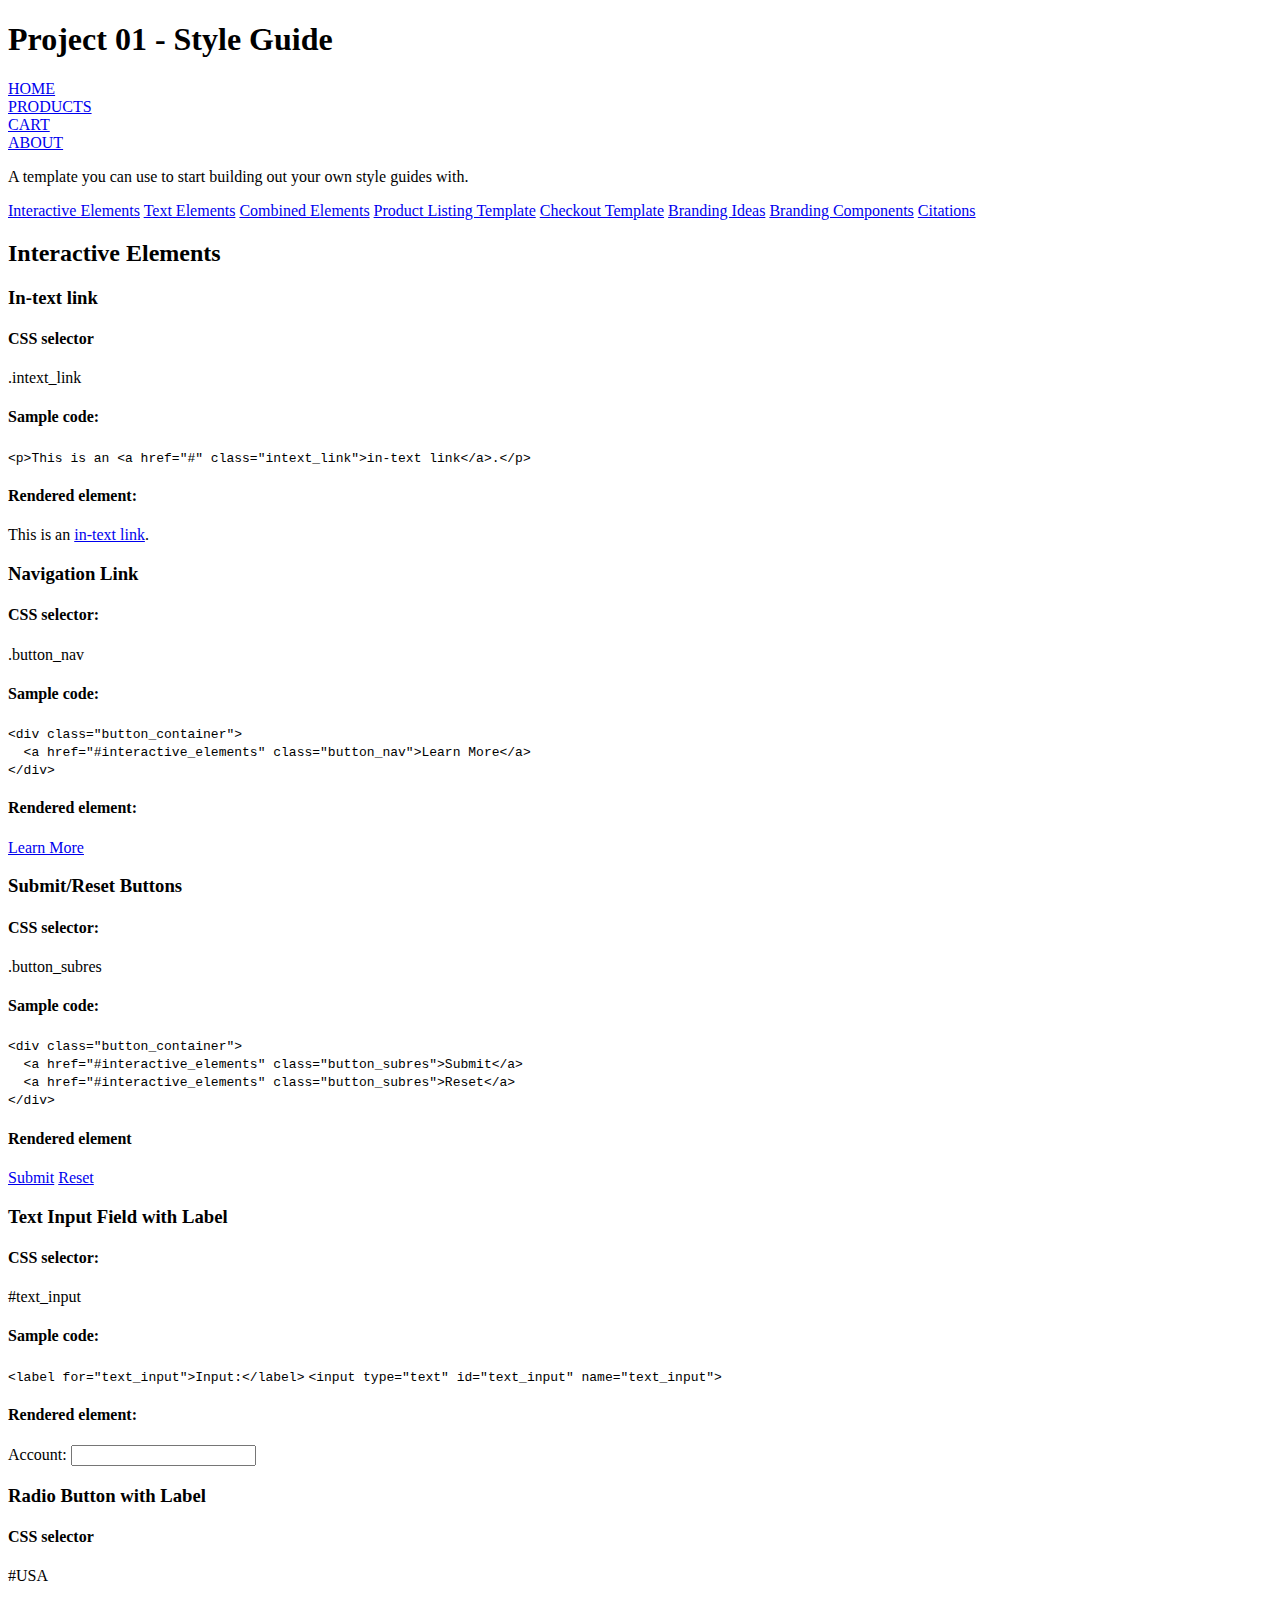
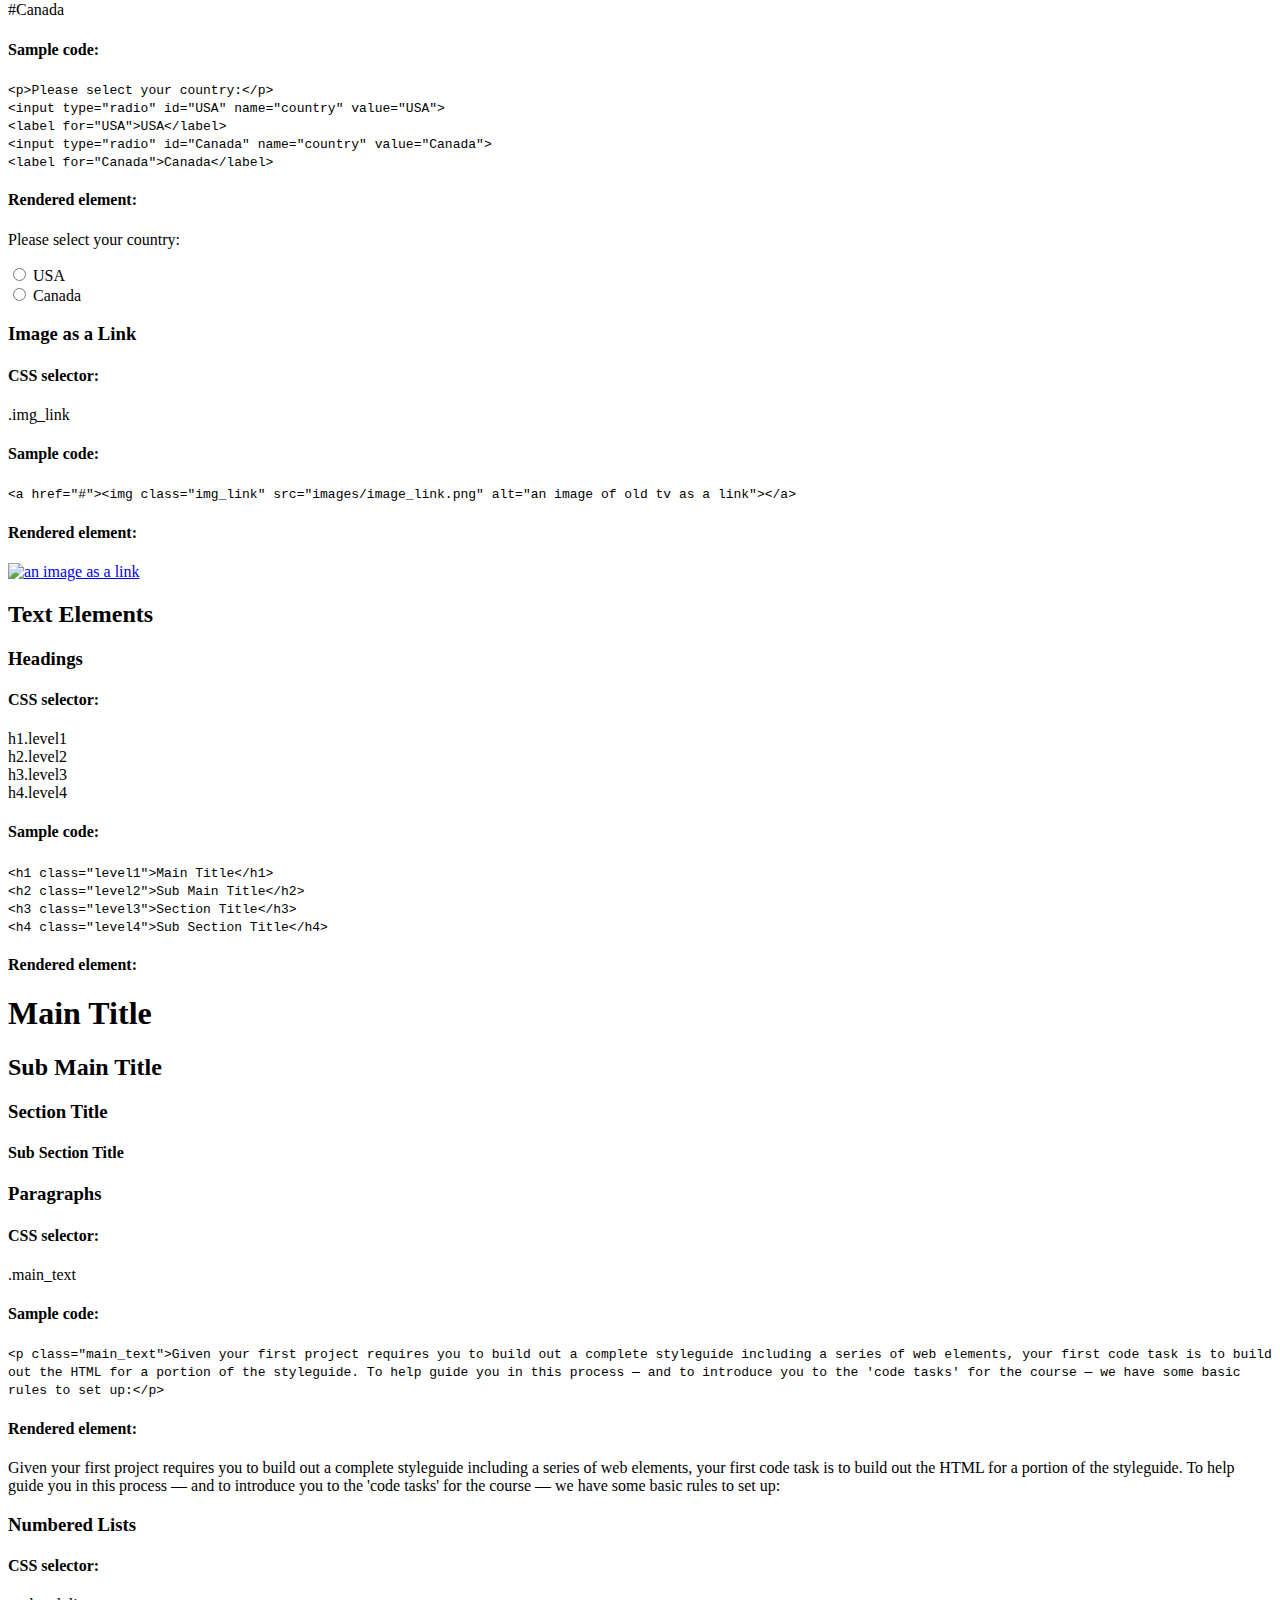
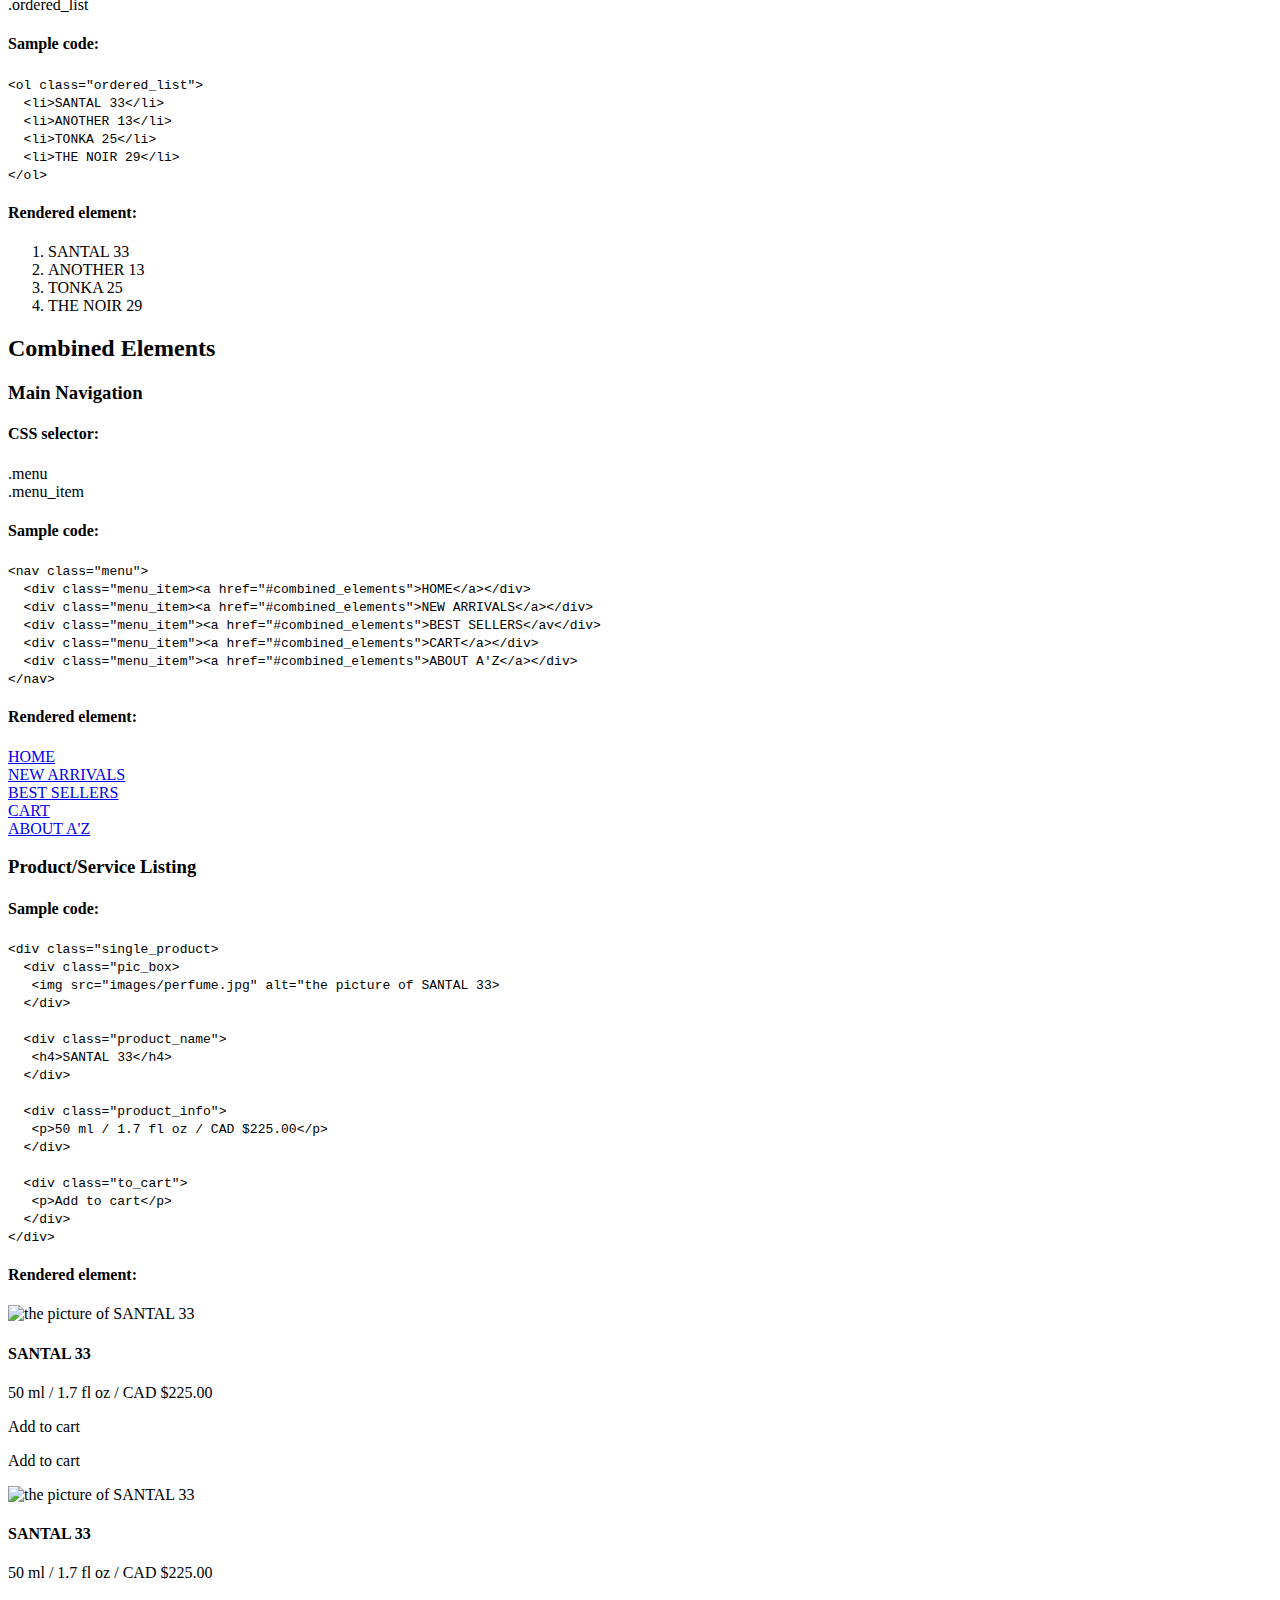
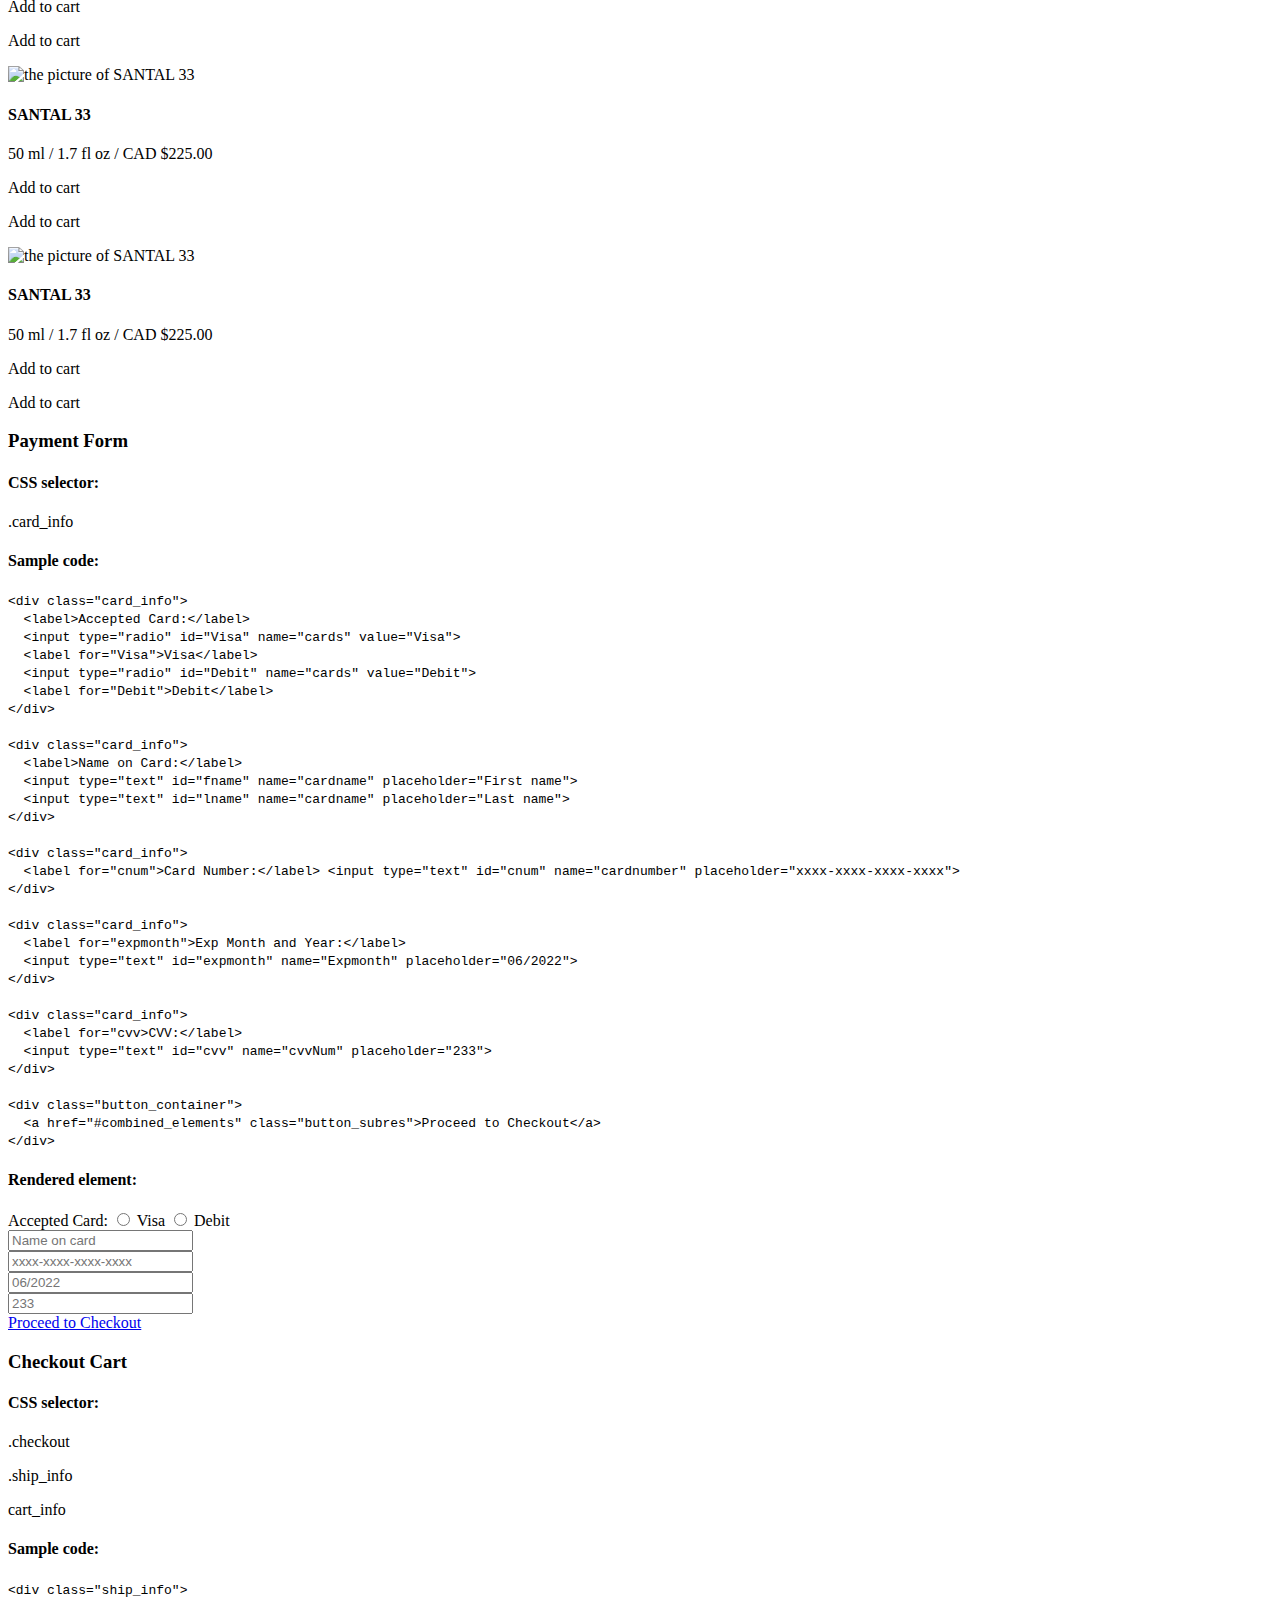
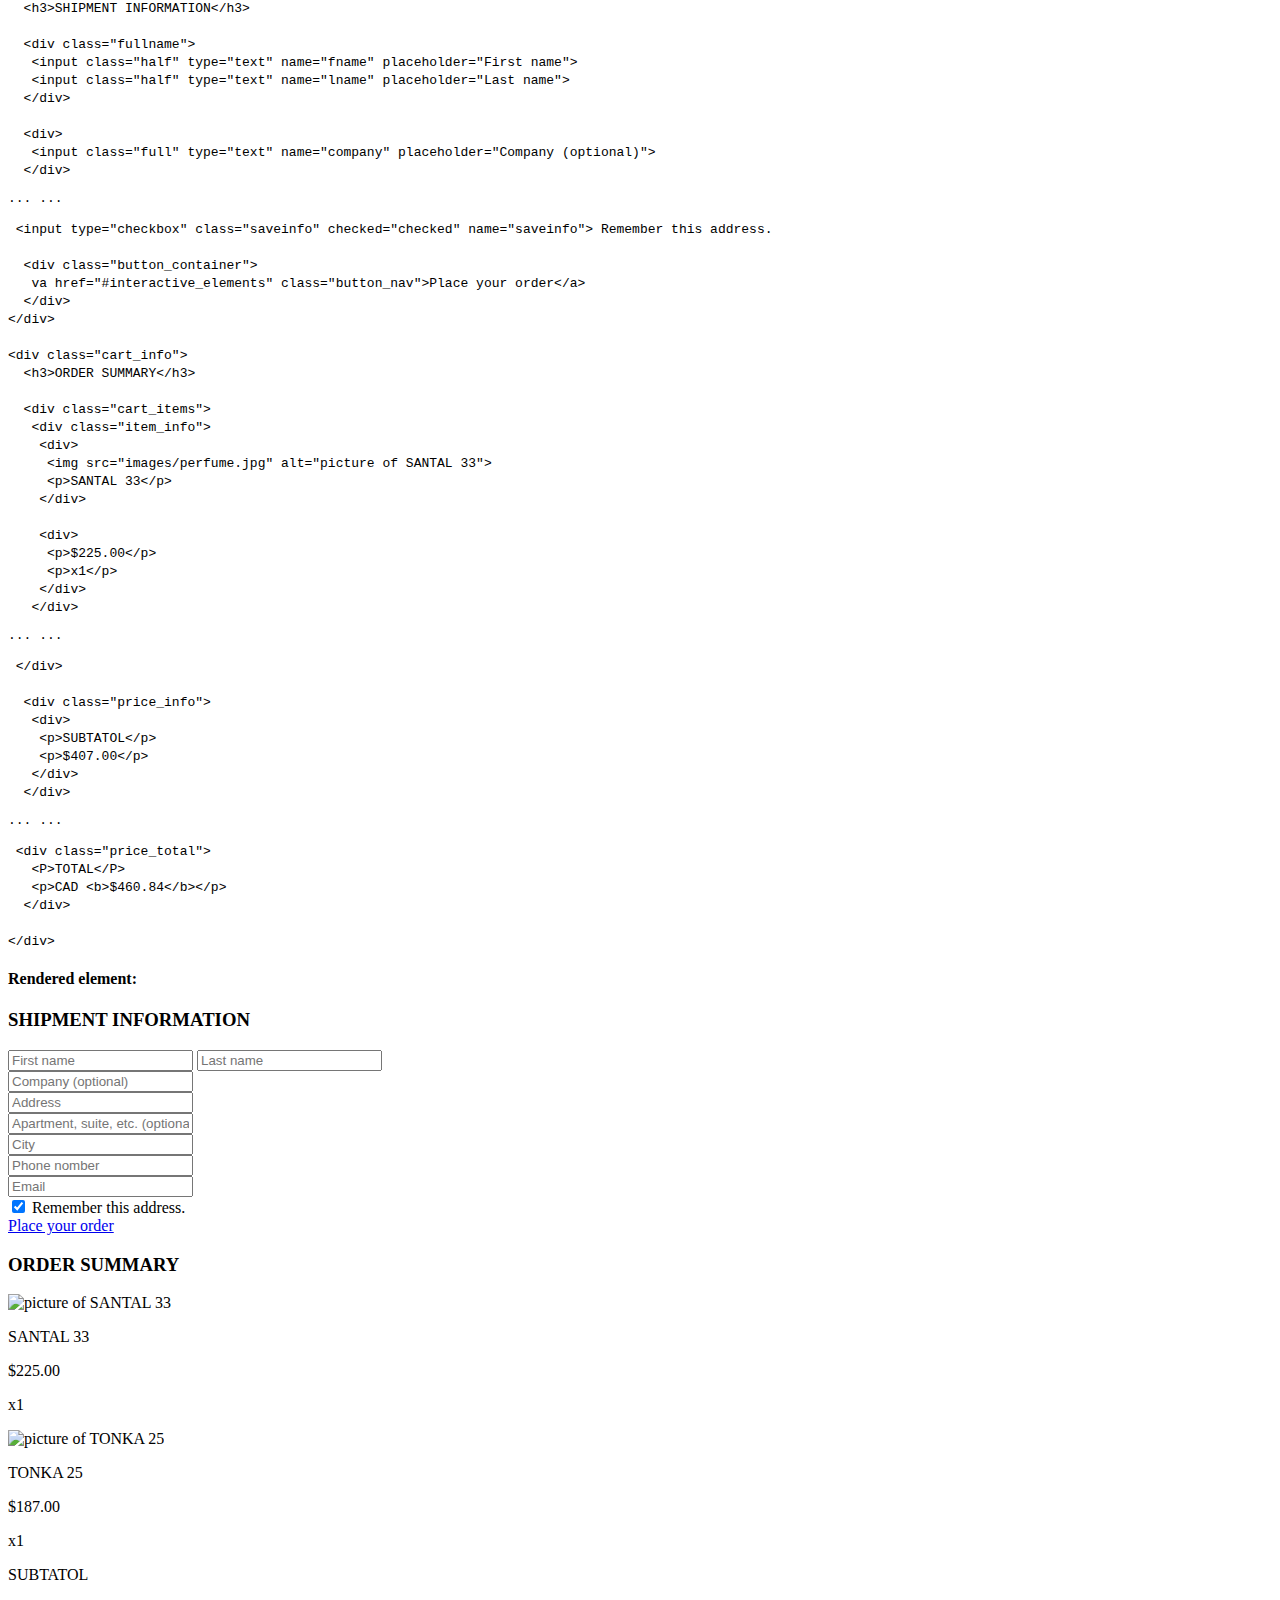
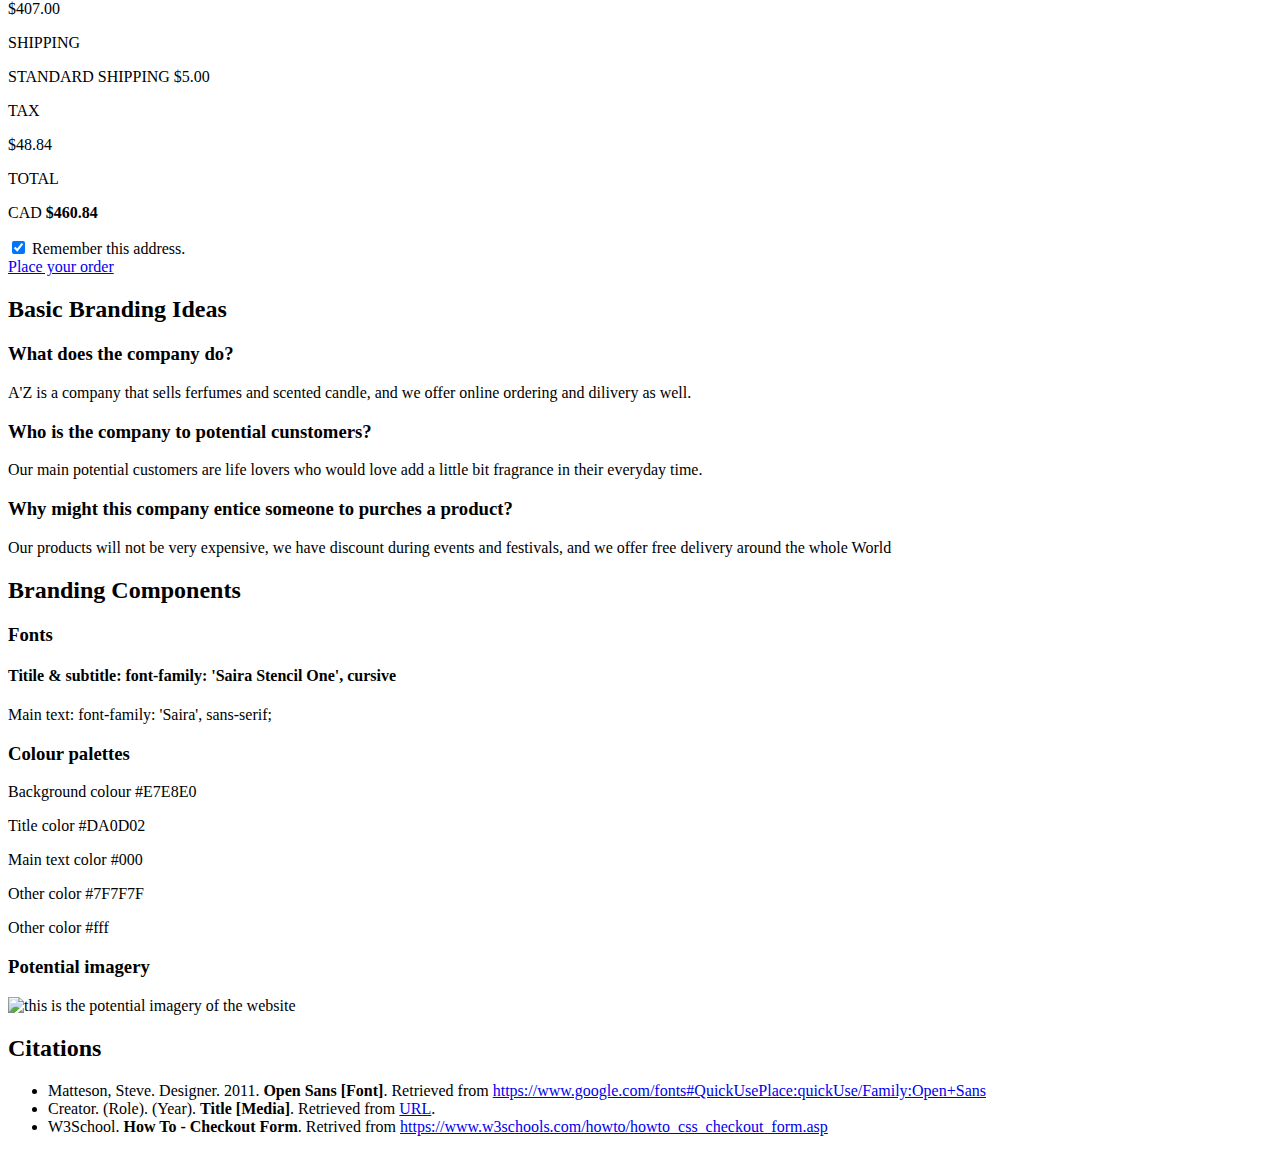
==== index.html @ 5529d608 "Create and modify index.html by Meng" ====
<!DOCTYPE html>
<html>

  <head>

    <meta charset="utf-8">
    <title>P01 - Style Guide</title>

    <link href="css/style.css" rel="stylesheet">

    <link rel="preconnect" href="https://fonts.gstatic.com">
    <link href="https://fonts.googleapis.com/css2?family=Saira+Stencil+One&display=swap" rel="stylesheet">
    <link rel="preconnect" href="https://fonts.gstatic.com">
    <link href="https://fonts.googleapis.com/css2?family=Saira&display=swap" rel="stylesheet">

  </head>
  <body>

  	<header>
  		<h1>Project 01 - Style Guide</h1>

  		<nav class="menu">
  			<div class="menu_item"><a href="index.html">HOME</a></div>
  			<div class="menu_item"><a href="products.html">PRODUCTS</a></div>
  			<div class="menu_item"><a href="checkout.html">CART</a></div>
  			<div class="menu_item"><a href="about.html">ABOUT</a></div>
  		</nav>

      <p>A template you can use to start building out your own style guides with.</p>

      <nav class="guide">        
        <a href="#interactive_elements">Interactive Elements</a>
        <a href="#text_elements">Text Elements</a>
        <a href="#combined_elements">Combined Elements</a>
        <a href="product_listing.html">Product Listing Template</a>
        <a href="checkout.html">Checkout Template</a>
        <a href="#branding_ideas">Branding Ideas</a>
        <a href="#branding_components">Branding Components</a>
        <a href="#citations">Citations</a>
      </nav>
  	</header>


    <!-- INTERACTIVE ELEMENTS SECTION // -->
    <section id="interactive_elements">
      <h2>Interactive Elements</h2>

      <!-- In-text link styling section -->
      <section class="element">
        <h3>In-text link</h3>

        <div class="element_content">
          <h4>CSS selector</h4>
          <p>.intext_link</p>

          <h4>Sample code:</h4>
          <code>&lt;p&gt;This is an &lt;a href="#" class="intext_link"&gt;in-text link&lt;/a&gt;.&lt;/p&gt;</code>

          <h4>Rendered element:</h4>
          <p>This is an <a href="#" class="intext_link">in-text link</a>.</p>
        </div>
        
      </section>

      <!-- Default Button styling section -->
      <section class="element">
        <h3>Navigation Link</h3>

        <div class="element_content">

          <h4>CSS selector:</h4>
          <p>.button_nav</p>

          <h4>Sample code:</h4>
          <code>
            &lt;div class="button_container"&gt; <br>&nbsp;
              &lt;a href="#interactive_elements" class="button_nav">Learn More&lt;/a&gt; <br>
            &lt;/div&gt;
          </code>

          <h4>Rendered element:</h4>
          <div class="button_container">
            <a href="#interactive_elements" class="button_nav">Learn More</a>
          </div>
        </div>

      </section>

      <!-- Submit/Reset Button section -->
      <section class="element">
        <h3>Submit/Reset Buttons</h3>

        <div class="element_content">
          <h4>CSS selector:</h4>
          <p>.button_subres</p>

          <h4>Sample code:</h4>
          <code>
            &lt;div class="button_container"&gt; <br>&nbsp;
              &lt;a href="#interactive_elements" class="button_subres">Submit&lt;/a&gt; <br>&nbsp;
              &lt;a href="#interactive_elements" class="button_subres">Reset&lt;/a&gt;<br>
            &lt;/div&gt;
          </code>

          <h4>Rendered element</h4>
          <div class="button_container">
            <a href="#interactive_elements" class="button_subres">Submit</a>
            <a href="#interactive_elements" class="button_subres">Reset</a>
          </div>
        </div>
        
      </section>

      <!-- Text input and label section -->
      <section class="element">
        <h3>Text Input Field with Label</h3>

        <div class="element_content">
          <h4>CSS selector:</h4>
          <p>#text_input</p>

          <h4>Sample code:</h4>
          <code>&lt;label for="text_input"&gt;Input:&lt;/label&gt;</code>
          <code>&lt;input type="text" id="text_input" name="text_input"&gt;</code>

          <h4>Rendered element:</h4>
          <label for="text_input">Account:</label>
          <input type="text" id="text_input" name="text_input">
        </div>
        
      </section>

      <!-- Radio button section -->
      <section class="element">
        <h3>Radio Button with Label</h3>

        <div class="element_content">
          <h4>CSS selector</h4>
          <p>#USA</p>
          <p>#Canada</p>

          <h4>Sample code:</h4>
          <code>
            &lt;p&gt;Please select your country:&lt;/p&gt; <br>
            &lt;input type="radio" id="USA" name="country" value="USA"&gt; <br>
            &lt;label for="USA"&gt;USA&lt;/label&gt; <br>
            &lt;input type="radio" id="Canada" name="country" value="Canada"&gt; <br>
            &lt;label for="Canada"&gt;Canada&lt;/label&gt;
          </code>

          <h4>Rendered element:</h4>
          <p>Please select your country:</p>
          <input type="radio" id="USA" name="country" value="USA">
          <label for="USA">USA</label> <br>
          <input type="radio" id="Canada" name="country" value="Canada">
          <label for="Canada">Canada</label>
        </div>

      </section>

      <!-- Image link section -->
      <section class="element">
        <h3>Image as a Link</h3>

        <div class="element_content">
          <h4>CSS selector:</h4>
          <p>.img_link</p>

          <h4>Sample code:</h4>
          <code>&lt;a href="#"&gt;&lt;img class="img_link" src="images/image_link.png" alt="an image of old tv as a link"&gt;&lt;/a&gt;</code>

          <h4>Rendered element:</h4>
          <a href="#"><img class="img_link" src="images/image_link.png" alt="an image as a link"></a>
        </div>

      </section>

    </section>
    <!-- // INTERACTIVE ELEMENTS SECTION -->


    <!-- TEXT ELEMENTS SECTION // -->
    <section id="text_elements">
      <h2>Text Elements</h2>

      <!-- 4 levels of heading section -->
      <section class="element">
        <h3>Headings</h3>

        <div class="element_content">
          <h4>CSS selector:</h4>
          <p>h1.level1<br>h2.level2<br>h3.level3<br>h4.level4</p>

          <h4>Sample code:</h4>
          <code>
            &lt;h1 class="level1"&gt;Main Title&lt;/h1&gt; <br>
            &lt;h2 class="level2"&gt;Sub Main Title&lt;/h2&gt; <br>
            &lt;h3 class="level3"&gt;Section Title&lt;/h3&gt; <br>
            &lt;h4 class="level4"&gt;Sub Section Title&lt;/h4&gt;
          </code>

          <h4>Rendered element:</h4>
          <h1 class="level1">Main Title</h1>
          <h2 class="level2">Sub Main Title</h2>
          <h3 class="level3">Section Title</h3>
          <h4 class="level4">Sub Section Title</h4>
        </div>
        
      </section>

      <!-- Paragraphs section -->
      <section class="element">
        <h3>Paragraphs</h3>

        <div class="element_content">
          <h4>CSS selector:</h4>
          <p>.main_text</p>

          <h4>Sample code:</h4>
          <code>&lt;p class="main_text"&gt;Given your first project requires you to build out a complete styleguide including a series of web elements, your first code task is to build out the HTML for a portion of the styleguide. To help guide you in this process — and to introduce you to the 'code tasks' for the course — we have some basic rules to set up:&lt;/p&gt;</code>

          <h4>Rendered element:</h4>
          <p class="main_text">Given your first project requires you to build out a complete styleguide including a series of web elements, your first code task is to build out the HTML for a portion of the styleguide. To help guide you in this process — and to introduce you to the 'code tasks' for the course — we have some basic rules to set up:</p>
        </div>
        
      </section>

      <!-- Numbered list section -->
      <section class="element">
        <h3>Numbered Lists</h3>

        <div class="element_content">
          <h4>CSS selector:</h4>
          <p>.ordered_list</p>

          <h4>Sample code:</h4>
          <code>
            &lt;ol class="ordered_list"&gt; <br>&nbsp;
              &lt;li&gt;SANTAL 33&lt;/li&gt; <br>&nbsp;
              &lt;li&gt;ANOTHER 13&lt;/li&gt; <br>&nbsp;
              &lt;li&gt;TONKA 25&lt;/li&gt; <br>&nbsp;
              &lt;li&gt;THE NOIR 29&lt;/li&gt; <br>
            &lt;/ol&gt;
          </code>

          <h4>Rendered element:</h4>
          <ol class="ordered_list">
            <li>SANTAL 33</li>
            <li>ANOTHER 13</li>
            <li>TONKA 25</li>
            <li>THE NOIR 29</li>
          </ol>
        </div>
        
      </section>

    </section>
    <!-- // TEXT ELEMENTS SECTION -->


    <!-- COMBINED ELEMENTS SECTION // -->
    <section id="combined_elements">
      <h2>Combined Elements</h2>

      <!-- Navigation menu section -->
      <section class="element">
        <h3>Main Navigation</h3>

        <div class="element_content">
          <h4>CSS selector:</h4>
          <p>.menu<br>.menu_item</p>

          <h4>Sample code:</h4>
          <code>
            &lt;nav class="menu"> <br>&nbsp;
              &lt;div class="menu_item&gt;&lt;a href="#combined_elements">HOME&lt;/a&gt;&lt;/div&gt; <br>&nbsp;
              &lt;div class="menu_item&gt;&lt;a href="#combined_elements"&gt;NEW ARRIVALS&lt;/a&gt;&lt;/div&gt; <br>&nbsp;
              &lt;div class="menu_item"&gt;&lt;a href="#combined_elements"&gt;BEST SELLERS&lt;/av&lt;/div&gt; <br>&nbsp;
              &lt;div class="menu_item"&gt;&lt;a href="#combined_elements"&gt;CART&lt;/a&gt;&lt;/div&gt; <br>&nbsp;
              &lt;div class="menu_item"&gt;&lt;a href="#combined_elements"&gt;ABOUT A'Z&lt;/a&gt;&lt;/div&gt; <br>
            &lt;/nav&gt;
          </code>

          <h4>Rendered element:</h4>
          <nav class="menu">
            <div class="menu_item"><a href="#combined_elements">HOME</a></div>
            <div class="menu_item"><a href="#combined_elements">NEW ARRIVALS</a></div>
            <div class="menu_item"><a href="#combined_elements">BEST SELLERS</a></div>
            <div class="menu_item"><a href="#combined_elements">CART</a></div>
            <div class="menu_item"><a href="#combined_elements">ABOUT A'Z</a></div>
          </nav>
        </div>
        
      </section>

      <!-- Product list section -->
      <section class="element">
        <h3>Product/Service Listing</h3>

        <div class="element_content">

          <h4>Sample code:</h4>
          <code>
            &lt;div class="single_product&gt;<br>&nbsp;
              &lt;div class="pic_box&gt; <br>&nbsp;&nbsp;
                &lt;img src="images/perfume.jpg" alt="the picture of SANTAL 33&gt; <br>&nbsp;
              &lt;/div&gt; <br><br>&nbsp;

              &lt;div class="product_name"&gt; <br>&nbsp;&nbsp;
                &lt;h4&gt;SANTAL 33&lt;/h4&gt; <br>&nbsp;
              &lt;/div&gt; <br><br>&nbsp;

              &lt;div class="product_info"&gt; <br>&nbsp;&nbsp;
                &lt;p&gt;50 ml / 1.7 fl oz / CAD $225.00&lt;/p&gt; <br>&nbsp;
              &lt;/div> <br><br>&nbsp;

              &lt;div class="to_cart"&gt; <br>&nbsp;&nbsp;
                &lt;p&gt;Add to cart&lt;/p&gt; <br>&nbsp;
              &lt;/div&gt; <br>
            &lt;/div&gt;
          </code>

          <h4>Rendered element:</h4>

          <div class="products_list">
          	<div class="single_product">
	            <div class="pic_box">
	              <img src="images/perfume.jpg" alt="the picture of SANTAL 33">
	            </div>

	            <div class="product_name">
	              <h4>SANTAL 33</h4>
	            </div>

	            <div class="product_info">
	              <p>50 ml / 1.7 fl oz / CAD $225.00</p>
	            </div>

	            <div class="to_cart">
	              <p>Add to cart</p>
	            </div>

	            <div class="mobile_cart">
	            	<p>Add to cart</p>
	            </div>
	        </div>

          	<div class="single_product">
	            <div class="pic_box">
	              <img src="images/perfume.jpg" alt="the picture of SANTAL 33">
	            </div>

	            <div class="product_name">
	              <h4>SANTAL 33</h4>
	            </div>

	            <div class="product_info">
	              <p>50 ml / 1.7 fl oz / CAD $225.00</p>
	            </div>

	            <div class="to_cart">
	              <p>Add to cart</p>
	            </div>

	            <div class="mobile_cart">
	            	<p>Add to cart</p>
	            </div>
	        </div>

          	<div class="single_product">
	            <div class="pic_box">
	              <img src="images/perfume.jpg" alt="the picture of SANTAL 33">
	            </div>

	            <div class="product_name">
	              <h4>SANTAL 33</h4>
	            </div>

	            <div class="product_info">
	              <p>50 ml / 1.7 fl oz / CAD $225.00</p>
	            </div>

	            <div class="to_cart">
	              <p>Add to cart</p>
	            </div>

	            <div class="mobile_cart">
	            	<p>Add to cart</p>
	            </div>
	        </div>

          	<div class="single_product">
	            <div class="pic_box">
	              <img src="images/perfume.jpg" alt="the picture of SANTAL 33">
	            </div>

	            <div class="product_name">
	              <h4>SANTAL 33</h4>
	            </div>

	            <div class="product_info">
	              <p>50 ml / 1.7 fl oz / CAD $225.00</p>
	            </div>

	            <div class="to_cart">
	              <p>Add to cart</p>
	            </div>

	            <div class="mobile_cart">
	            	<p>Add to cart</p>
	            </div>
	        </div>
          </div>
          
        </div>

      </section>

      <!-- Payment form section -->
      <section class="element">
        <h3>Payment Form</h3>

        <div class="element_content">
          <h4>CSS selector:</h4>
          <p>.card_info</p>

          <h4>Sample code:</h4>
          <code>
            &lt;div class="card_info"&gt; <br>&nbsp;
              &lt;label&gt;Accepted Card:&lt;/label&gt; <br>&nbsp;
              &lt;input type="radio" id="Visa" name="cards" value="Visa"&gt; <br>&nbsp;
              &lt;label for="Visa"&gt;Visa&lt;/label&gt; <br>&nbsp;
              &lt;input type="radio" id="Debit" name="cards" value="Debit"&gt; <br>&nbsp;
              &lt;label for="Debit"&gt;Debit&lt;/label&gt; <br>
            &lt;/div&gt; <br><br>

            &lt;div class="card_info"&gt; <br>&nbsp;
              &lt;label>Name on Card:&lt;/label&gt; <br>&nbsp;
              &lt;input type="text" id="fname" name="cardname" placeholder="First name"&gt; <br>&nbsp;
              &lt;input type="text" id="lname" name="cardname" placeholder="Last name"&gt; <br>
            &lt;/div&gt; <br><br>

            &lt;div class="card_info"&gt; <br>&nbsp;
              &lt;label for="cnum"&gt;Card Number:&lt;/label&gt;
              &lt;input type="text" id="cnum" name="cardnumber" placeholder="xxxx-xxxx-xxxx-xxxx"&gt; <br>
            &lt;/div&gt; <br><br>

            &lt;div class="card_info"&gt; <br>&nbsp;
              &lt;label for="expmonth"&gt;Exp Month and Year:&lt;/label&gt; <br>&nbsp;
              &lt;input type="text" id="expmonth" name="Expmonth" placeholder="06/2022"&gt; <br>
            &lt;/div&gt; <br><br>

            &lt;div class="card_info"&gt; <br>&nbsp;
              &lt;label for="cvv&gt;CVV:&lt;/label&gt; <br>&nbsp;
              &lt;input type="text" id="cvv" name="cvvNum" placeholder="233"&gt; <br>
            &lt;/div&gt; <br><br>

            &lt;div class="button_container"&gt; <br>&nbsp;
              &lt;a href="#combined_elements" class="button_subres"&gt;Proceed to Checkout&lt;/a&gt; <br>
            &lt;/div>
          </code> 

          <h4>Rendered element:</h4>
          <div class="card_info">
            <label>Accepted Card:</label>
            <input type="radio" id="Visa" name="cards" value="Visa">
            <label for="Visa">Visa</label>
            <input type="radio" id="Debit" name="cards" value="Debit">
            <label for="Debit">Debit</label>
          </div>

          <div class="card_info">
            <input class="block" type="text" name="cardname" placeholder="Name on card">
          </div>

          <div class="card_info">
            <input class="block" type="text" id="cnum" name="cardnumber" placeholder="xxxx-xxxx-xxxx-xxxx">
          </div>

          <div class="card_info">
            <input class="block" type="text" id="expmonth" name="Expmonth" placeholder="06/2022">
          </div>

          <div class="card_info">
            <input class="block" type="text" id="cvv" name="cvvNum" placeholder="233">
          </div>

          <div class="button_container">
            <a href="#combined_elements" class="button_subres">Proceed to Checkout</a>
          </div>

        </div>
       
      </section>


      <!-- Checkout cart section -->
      <section class="element">
        <h3>Checkout Cart</h3>

        <div class="element_content">
          <h4>CSS selector:</h4>
          <p>.checkout</p>
          <p>.ship_info</p>
          <p>cart_info</p>

          <h4>Sample code:</h4>
          <code>
            &lt;div class="ship_info"&gt; <br>&nbsp;
              &lt;h3&gt;SHIPMENT INFORMATION&lt;/h3&gt; <br><br>&nbsp;

              &lt;div class="fullname"&gt; <br>&nbsp;&nbsp;
                &lt;input class="half" type="text" name="fname" placeholder="First name"&gt; <br>&nbsp;&nbsp;
                &lt;input class="half" type="text" name="lname" placeholder="Last name"&gt; <br>&nbsp;
              &lt;/div&gt; <br><br>&nbsp;

              &lt;div&gt; <br>&nbsp;&nbsp;
                &lt;input class="full" type="text" name="company" placeholder="Company (optional)"&gt; <br>&nbsp;
              &lt;/div&gt; &nbsp;

              <p>... ...</p>

              &nbsp;&lt;input type="checkbox" class="saveinfo" checked="checked" name="saveinfo"&gt; Remember this address. <br><br>&nbsp;

              &lt;div class="button_container"&gt; <br>&nbsp;&nbsp;
                va href="#interactive_elements" class="button_nav">Place your order&lt;/a&gt; <br>&nbsp;
              &lt;/div&gt; <br>
            &lt;/div&gt; <br><br>

            &lt;div class="cart_info"&gt; <br>&nbsp;
              &lt;h3&gt;ORDER SUMMARY&lt;/h3&gt; <br><br>&nbsp;

              &lt;div class="cart_items"&gt; <br>&nbsp;&nbsp;
                &lt;div class="item_info"&gt; <br>&nbsp;&nbsp;&nbsp;
                  &lt;div&gt; <br>&nbsp;&nbsp;&nbsp;&nbsp;
                    &lt;img src="images/perfume.jpg" alt="picture of SANTAL 33"&gt; <br>&nbsp;&nbsp;&nbsp;&nbsp;
                    &lt;p&gt;SANTAL 33&lt;/p&gt; <br>&nbsp;&nbsp;&nbsp;
                  &lt;/div&gt; <br><br>&nbsp;&nbsp;&nbsp;

                  &lt;div&gt; <br>&nbsp;&nbsp;&nbsp;&nbsp;
                    &lt;p&gt;$225.00&lt;/p&gt; <br>&nbsp;&nbsp;&nbsp;&nbsp;
                    &lt;p&gt;x1&lt;/p&gt; <br>&nbsp;&nbsp;&nbsp;
                  &lt;/div&gt; <br>&nbsp;&nbsp;
                &lt;/div&gt; &nbsp;&nbsp;

                <p>... ...</p> 

              &nbsp;&lt;/div&gt; <br><br>&nbsp;

              &lt;div class="price_info"&gt; <br>&nbsp;&nbsp;
                &lt;div&gt; <br>&nbsp;&nbsp;&nbsp;
                  &lt;p&gt;SUBTATOL&lt;/p&gt; <br>&nbsp;&nbsp;&nbsp;
                  &lt;p&gt;$407.00&lt;/p&gt; <br>&nbsp;&nbsp;
                &lt;/div&gt; <br>&nbsp;
              &lt;/div&gt; &nbsp;

              <p>... ...</p> 
 
              &nbsp;&lt;div class="price_total"&gt; <br>&nbsp;&nbsp;
                &lt;P&gt;TOTAL&lt;/P&gt; <br>&nbsp;&nbsp;
                &lt;p&gt;CAD &lt;b&gt;$460.84&lt;/b&gt;&lt;/p&gt; <br>&nbsp;
              &lt;/div&gt; <br><br>

            &lt;/div&gt;

          </code>

          <h4>Rendered element:</h4>

          <div class="checkout">
            <div class="ship_info">
              <h3>SHIPMENT INFORMATION</h3>

              <div class="fullname">
                <input class="half" type="text" name="fname" placeholder="First name">
                <input class="half" type="text" name="lname" placeholder="Last name">
              </div>

              <div>
                <input class="full" type="text" name="company" placeholder="Company (optional)">
              </div>

              <div>
                <input class="full" type="text" name="address" placeholder="Address">
              </div>

              <div>
                <input class="full" type="text" name="apat" placeholder="Apartment, suite, etc. (optional)">
              </div>

              <div>
                <input class="full" type="text" name="city" placeholder="City">
              </div>

              <div>
                <input class="full" type="text" name="phone" placeholder="Phone nomber">
              </div>

              <div>
                <input class="full" type="text" name="email" placeholder="Email">
              </div>

              <div class="place_order">
              	<input type="checkbox" class="saveinfo" checked="checked" name="saveinfo"> Remember this address.

	             <div class="button_container">
	                <a href="#combined_elements" class="button_nav">Place your order</a>
	             </div>
              </div>

              
            </div>

            <div class="cart_info">
              <h3>ORDER SUMMARY</h3>

              <div class="cart_items">
                <div class="item_info">
                  <div>
                    <img src="images/perfume.jpg" alt="picture of SANTAL 33">
                    <p>SANTAL 33</p>
                  </div>

                  <div>
                    <p>$225.00</p>
                    <p>x1</p>
                  </div>
                </div>

                <div class="item_info">
                  <div>
                    <img src="images/tonka.jpg" alt="picture of TONKA 25">
                    <p>TONKA 25</p>
                  </div>

                  <div>
                    <p>$187.00</p>
                    <p>x1</p>
                  </div>
                </div>
              
              </div>

              <div class="price_info">
                <div>
                  <p>SUBTATOL</p>
                  <p>$407.00</p>
                </div>

                <div>
                  <p>SHIPPING</p>
                  <p>STANDARD SHIPPING $5.00</p>
                </div>

                <div>
                  <p>TAX</p>
                  <p>$48.84</p>
                </div>
              </div>

              <div class="price_total">
                <P>TOTAL</P>
                <p>CAD <b>$460.84</b></p>
              </div>

              <div class="place_order_mobile">
              	<input type="checkbox" class="saveinfo" checked="checked" name="saveinfo"> Remember this address.

	             <div class="button_container">
	                <a href="#combined_elements" class="button_nav">Place your order</a>
	             </div>
              </div>
            </div>

          </div>
 
        </div>
        
      </section>

    </section>


    <section id="branding_ideas">
      <h2>Basic Branding Ideas</h2>

      <section class="element">
        <h3>What does the company do?</h3>
        <p>A'Z is a company that sells ferfumes and scented candle, and we offer online ordering and dilivery as well.</p>
      </section>

      <section class="element">
        <h3>Who is the company to potential cunstomers?</h3>
        <p>Our main potential customers are life lovers who would love add a little bit fragrance in their everyday time.</p>
      </section>

      <section class="element">
        <h3>Why might this company entice someone to purches a product?</h3>
        <p>Our products will not be very expensive, we have discount during events and festivals, and we offer free delivery around the whole World</p>
      </section>

    </section>

    <section id="branding_components">
      <h2>Branding Components</h2>

      <section class="element">
        <h3>Fonts</h3>

        <div class="element_content">
          <h4>Titile & subtitle: font-family: 'Saira Stencil One', cursive</h4>
          <p>Main text: font-family: 'Saira', sans-serif;</p>
        </div>
      </section>

      <section class="element">
        <h3>Colour palettes</h3>

        <div class="element_content">
          <div class="bkcolor">
            <p>Background colour #E7E8E0</p>
          </div>

          <div class="othercolor red">
            <p>Title color #DA0D02</p>
          </div>

          <div class="othercolor black">
            <p>Main text color #000</p>
          </div>

          <div class="othercolor gray">
            <p>Other color #7F7F7F</p>
          </div>

          <div class="othercolor white">
            <p>Other color #fff</p>
          </div>

        </div>
      </section>

      <section class="element">
        <h3>Potential imagery</h3>

        <div class="element_content">
          <img class="potentialimg" src="images/gallery.jpg" alt="this is the potential imagery of the website">
        </div>
      </section>

    </section>

    <section id="citations">
      <h2>Citations</h2>

      <section class="element">
        <ul>
          <li>Matteson, Steve. Designer. 2011. <strong>Open Sans [Font]</strong>. Retrieved from <a href="https://www.google.com/fonts#QuickUsePlace:quickUse/Family:Open+Sans">https://www.google.com/fonts#QuickUsePlace:quickUse/Family:Open+Sans</a></li>
          <li>Creator. (Role). (Year). <strong>Title [Media]</strong>. Retrieved from <a href="#">URL</a>.</li>
          <li>W3School. <strong>How To - Checkout Form</strong>. Retrived from <a href="https://www.w3schools.com/howto/howto_css_checkout_form.asp">https://www.w3schools.com/howto/howto_css_checkout_form.asp</a></li>
        </ul>
      </section>

    </section>
  	
  </body>
  </html>
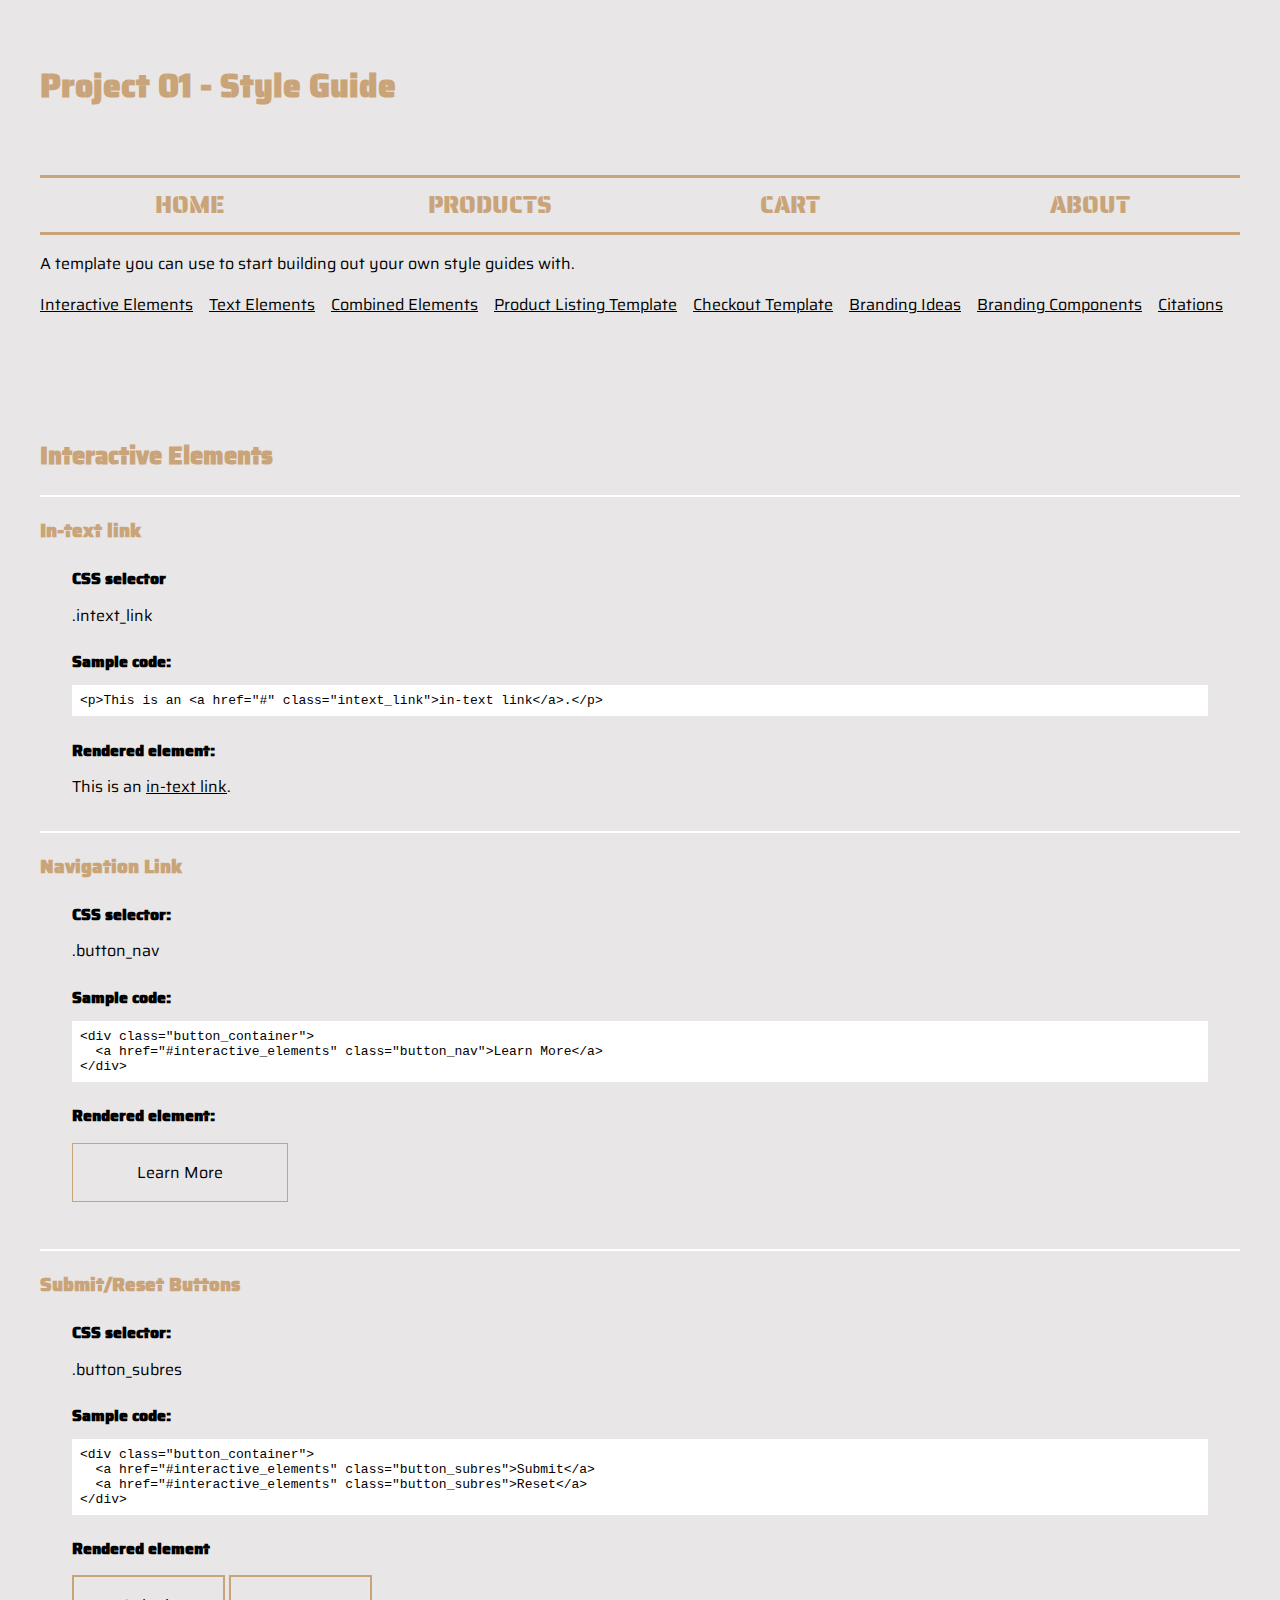
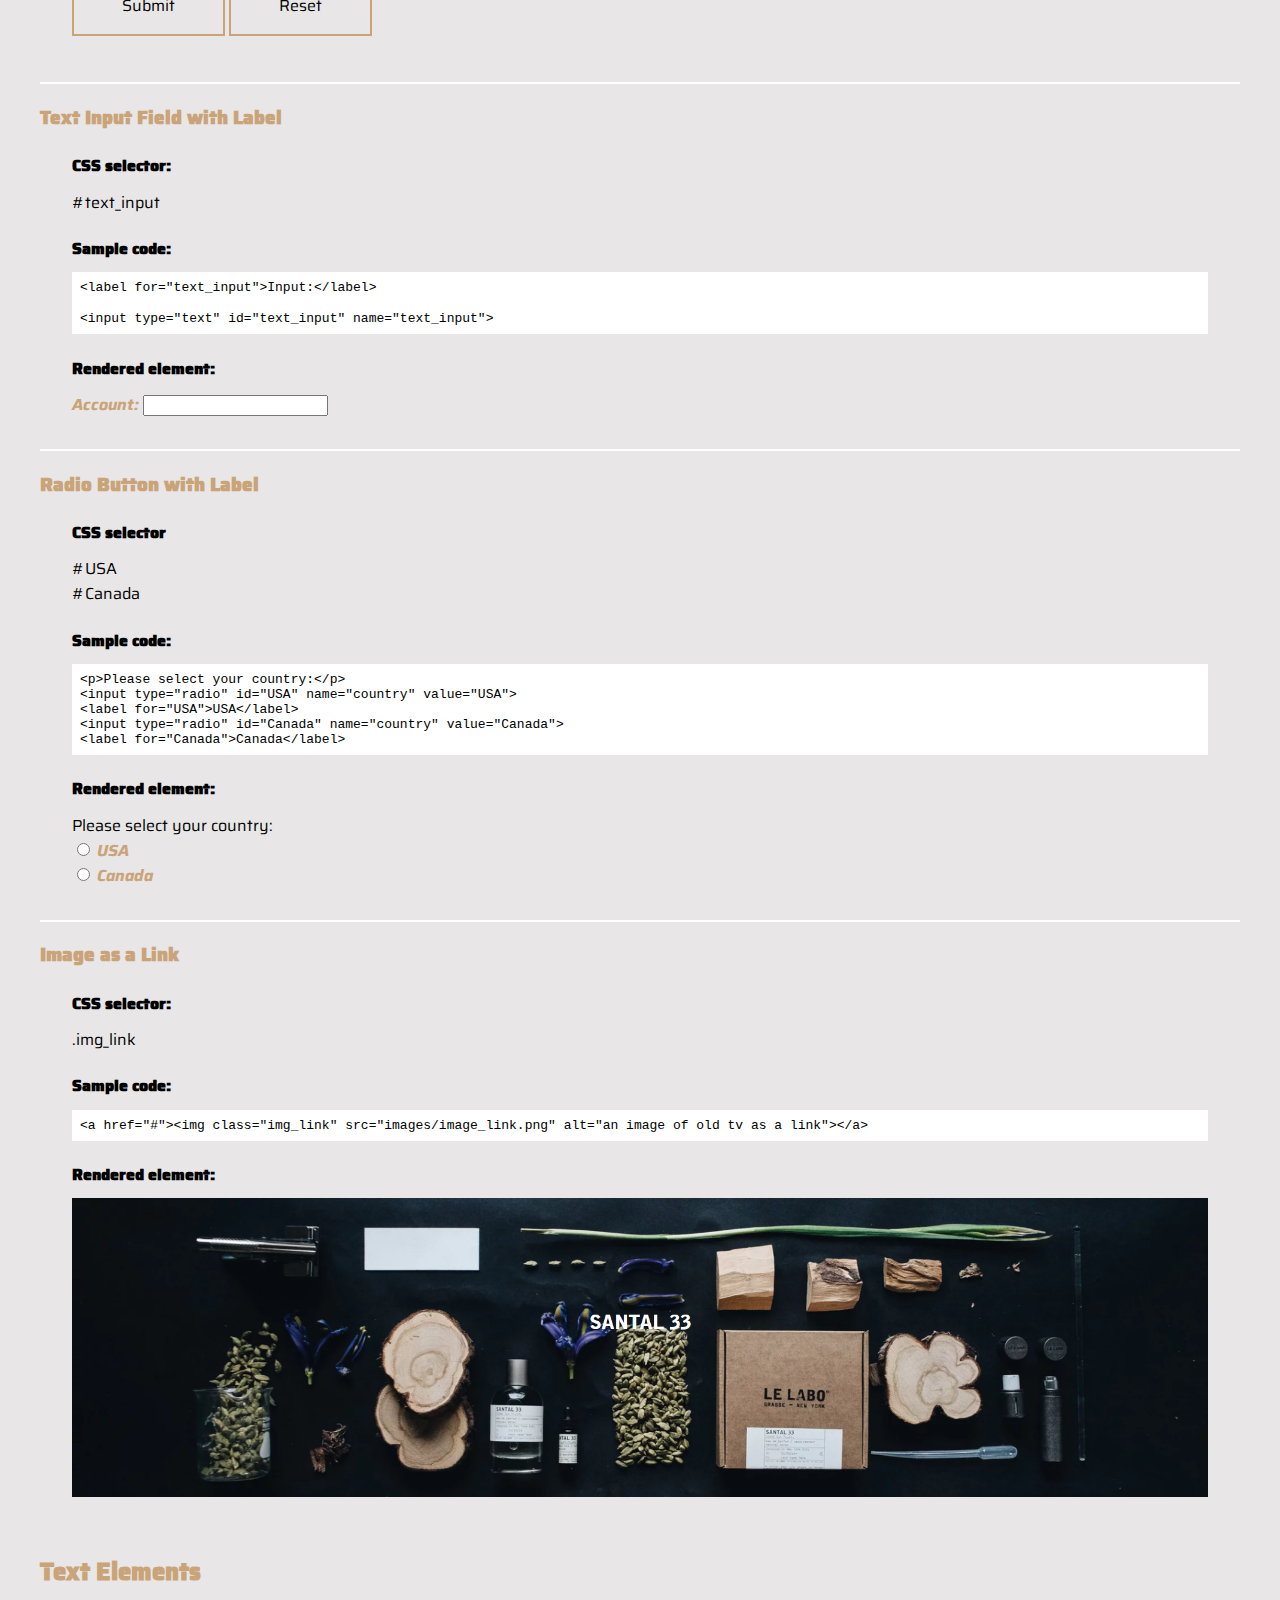
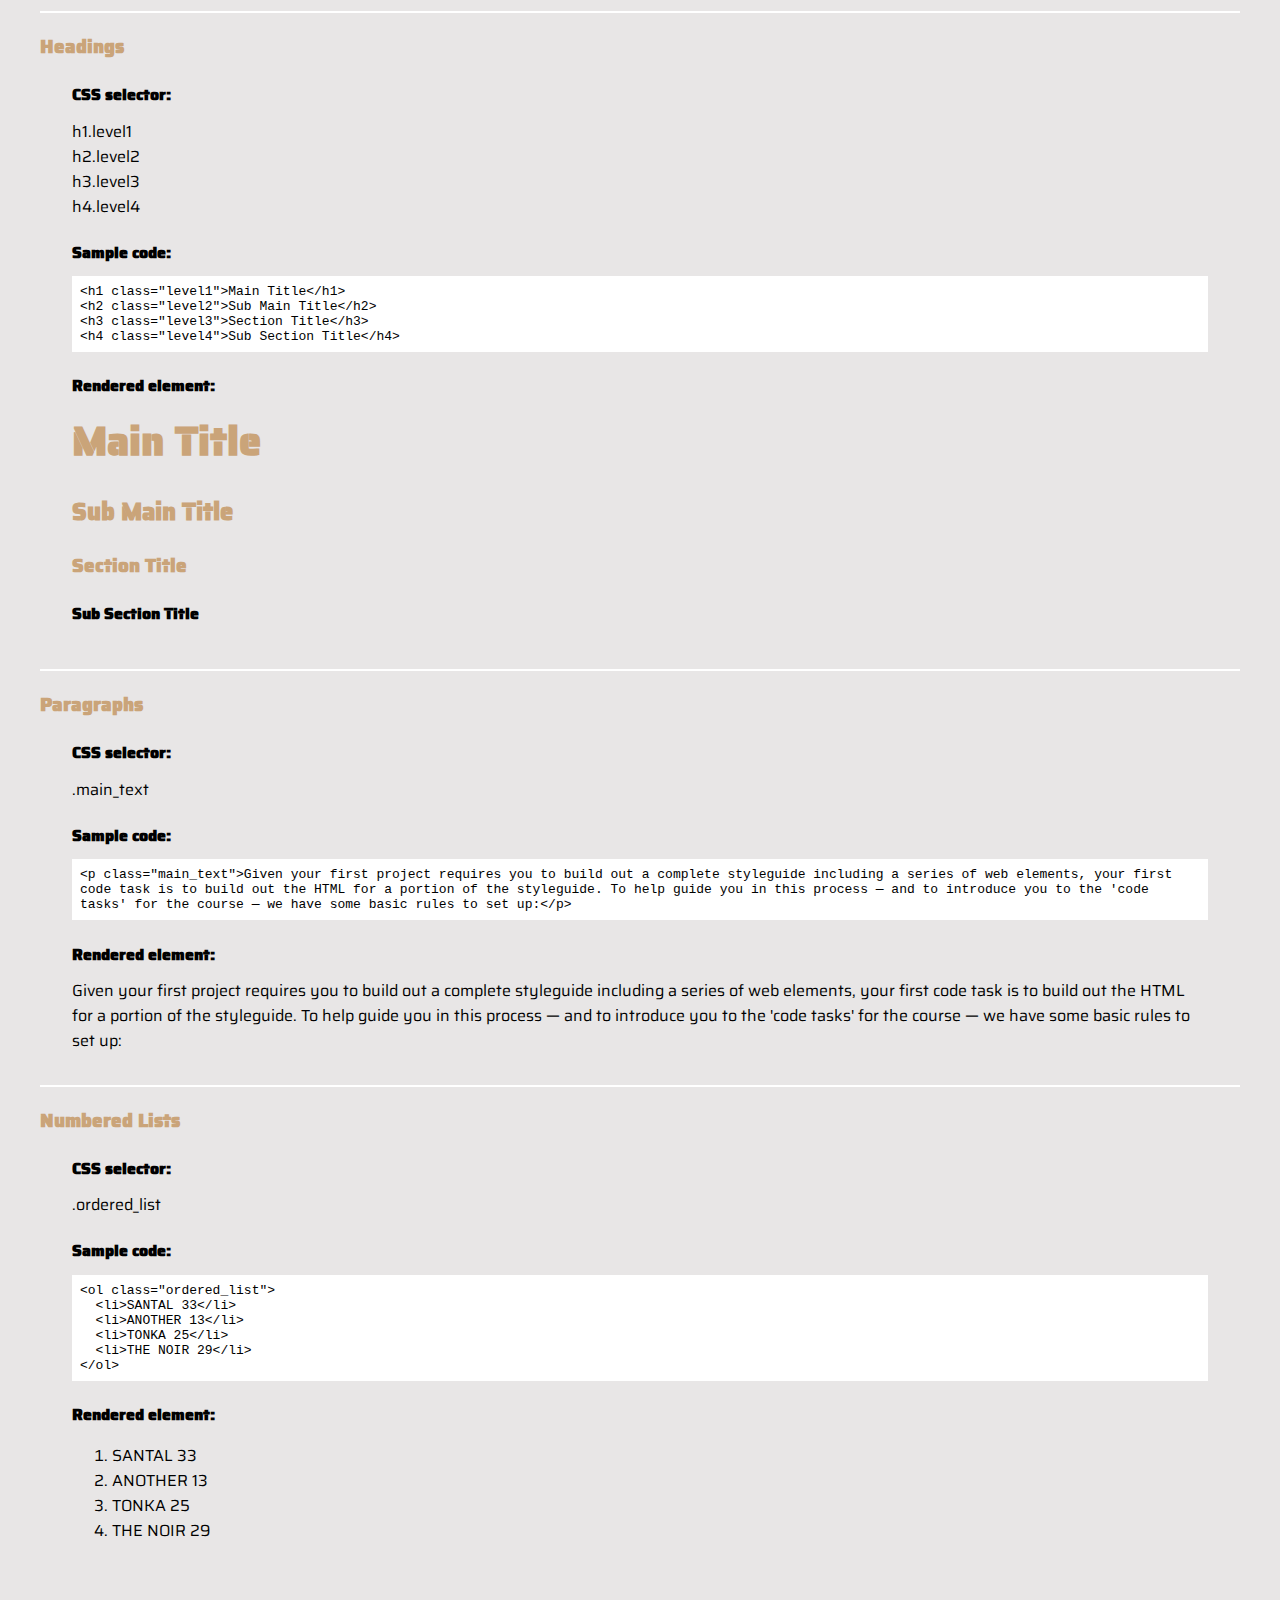
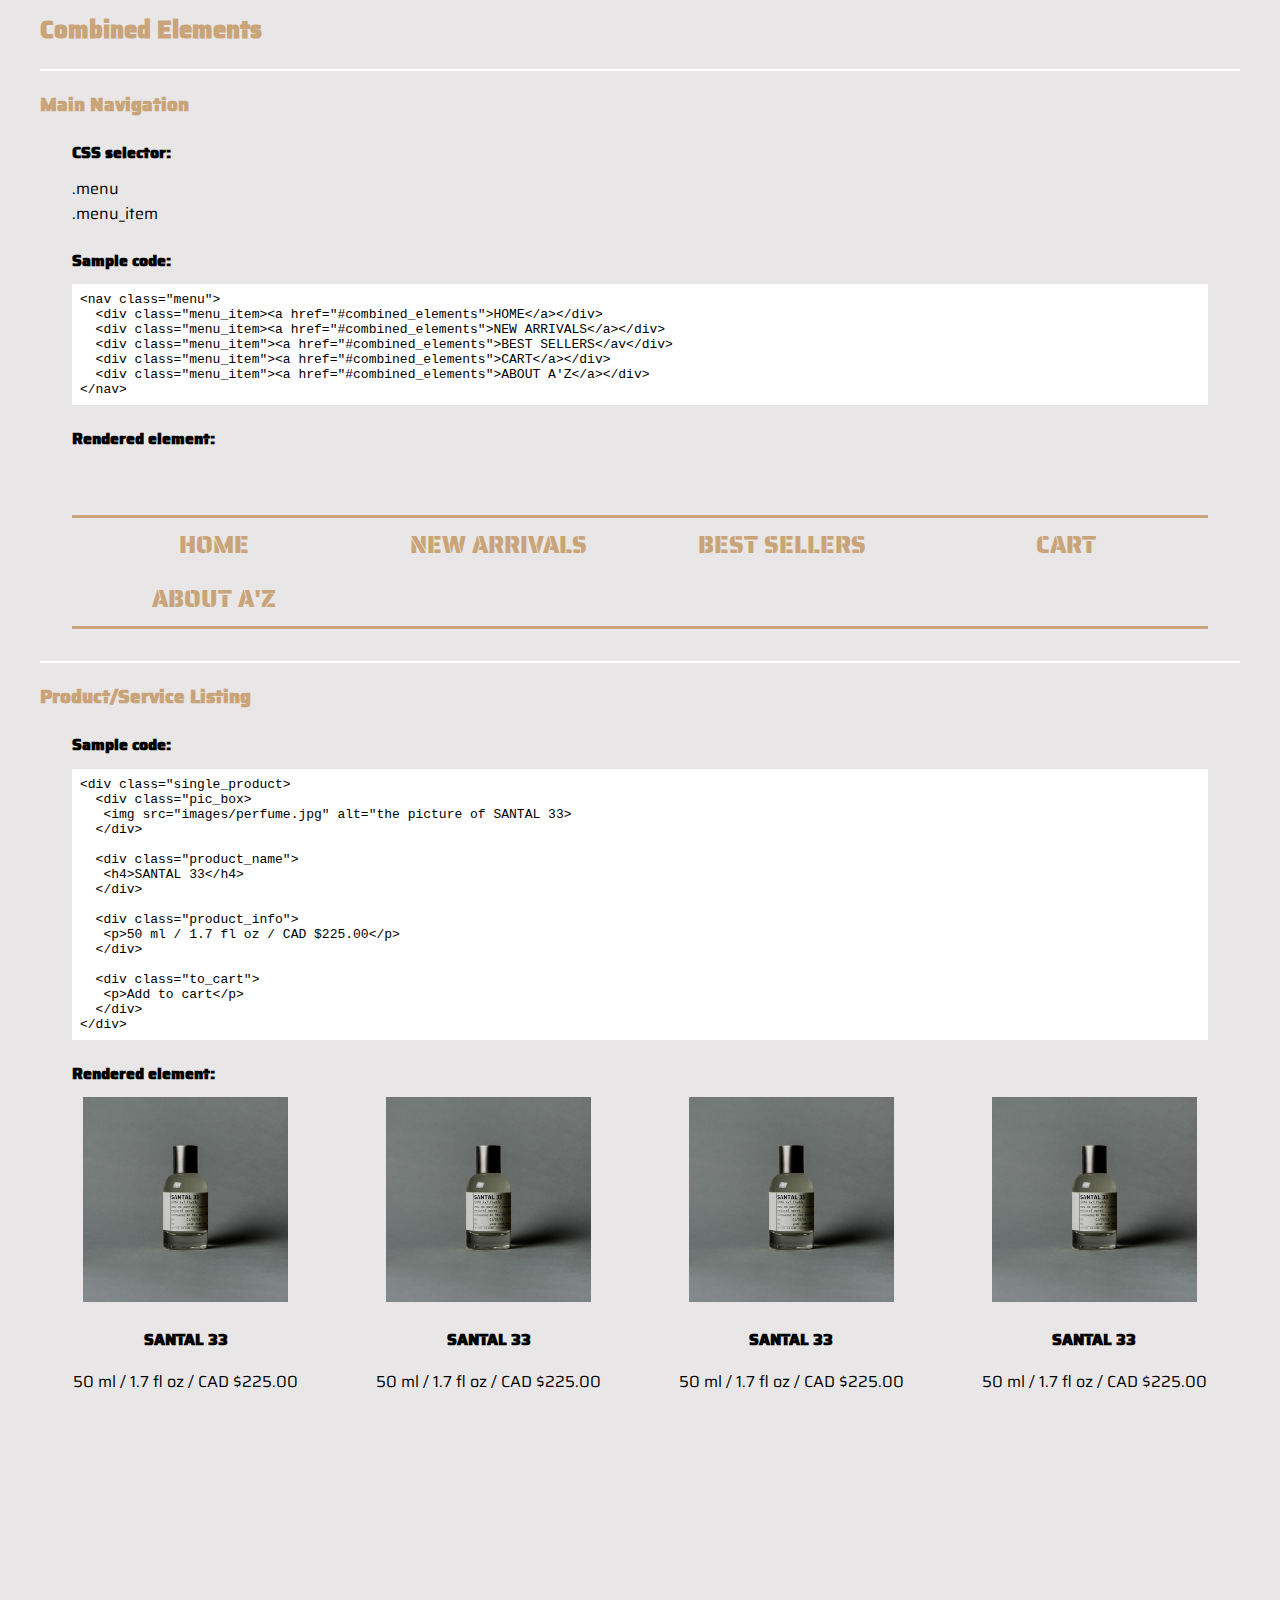
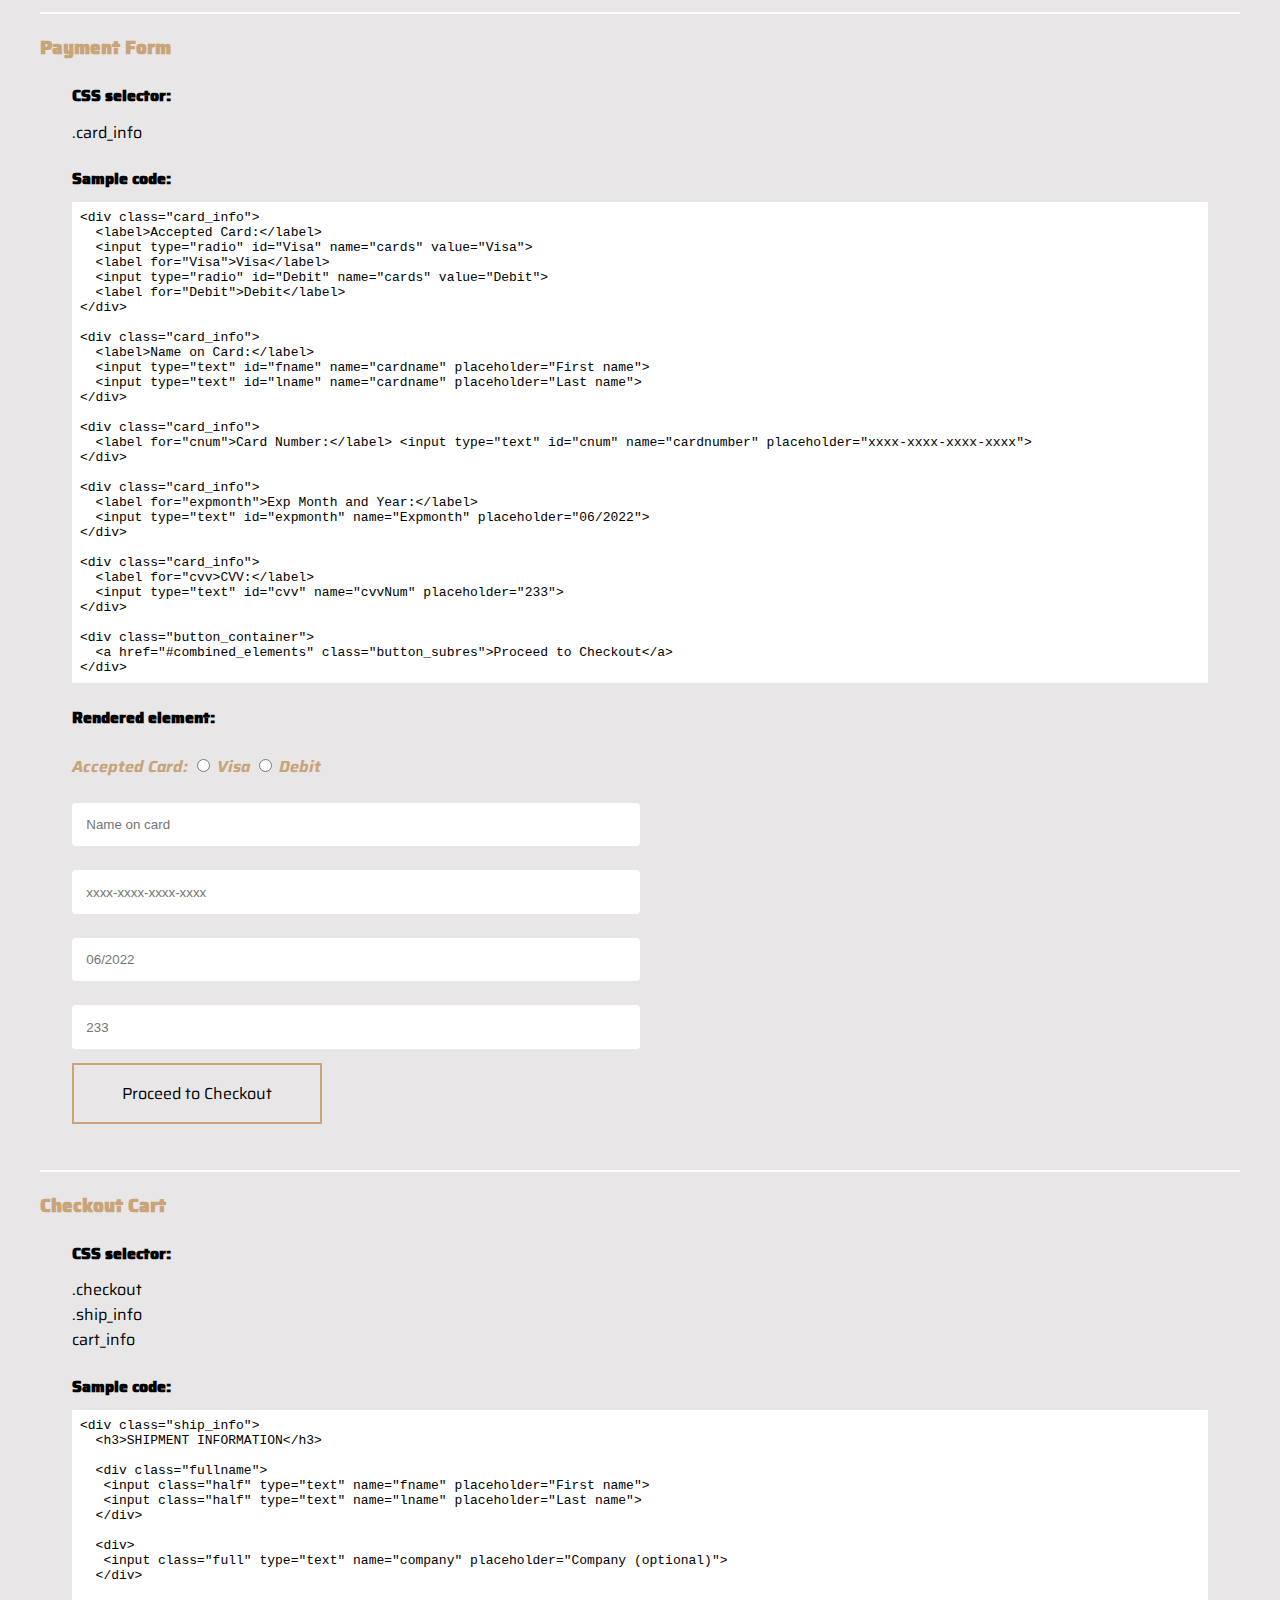
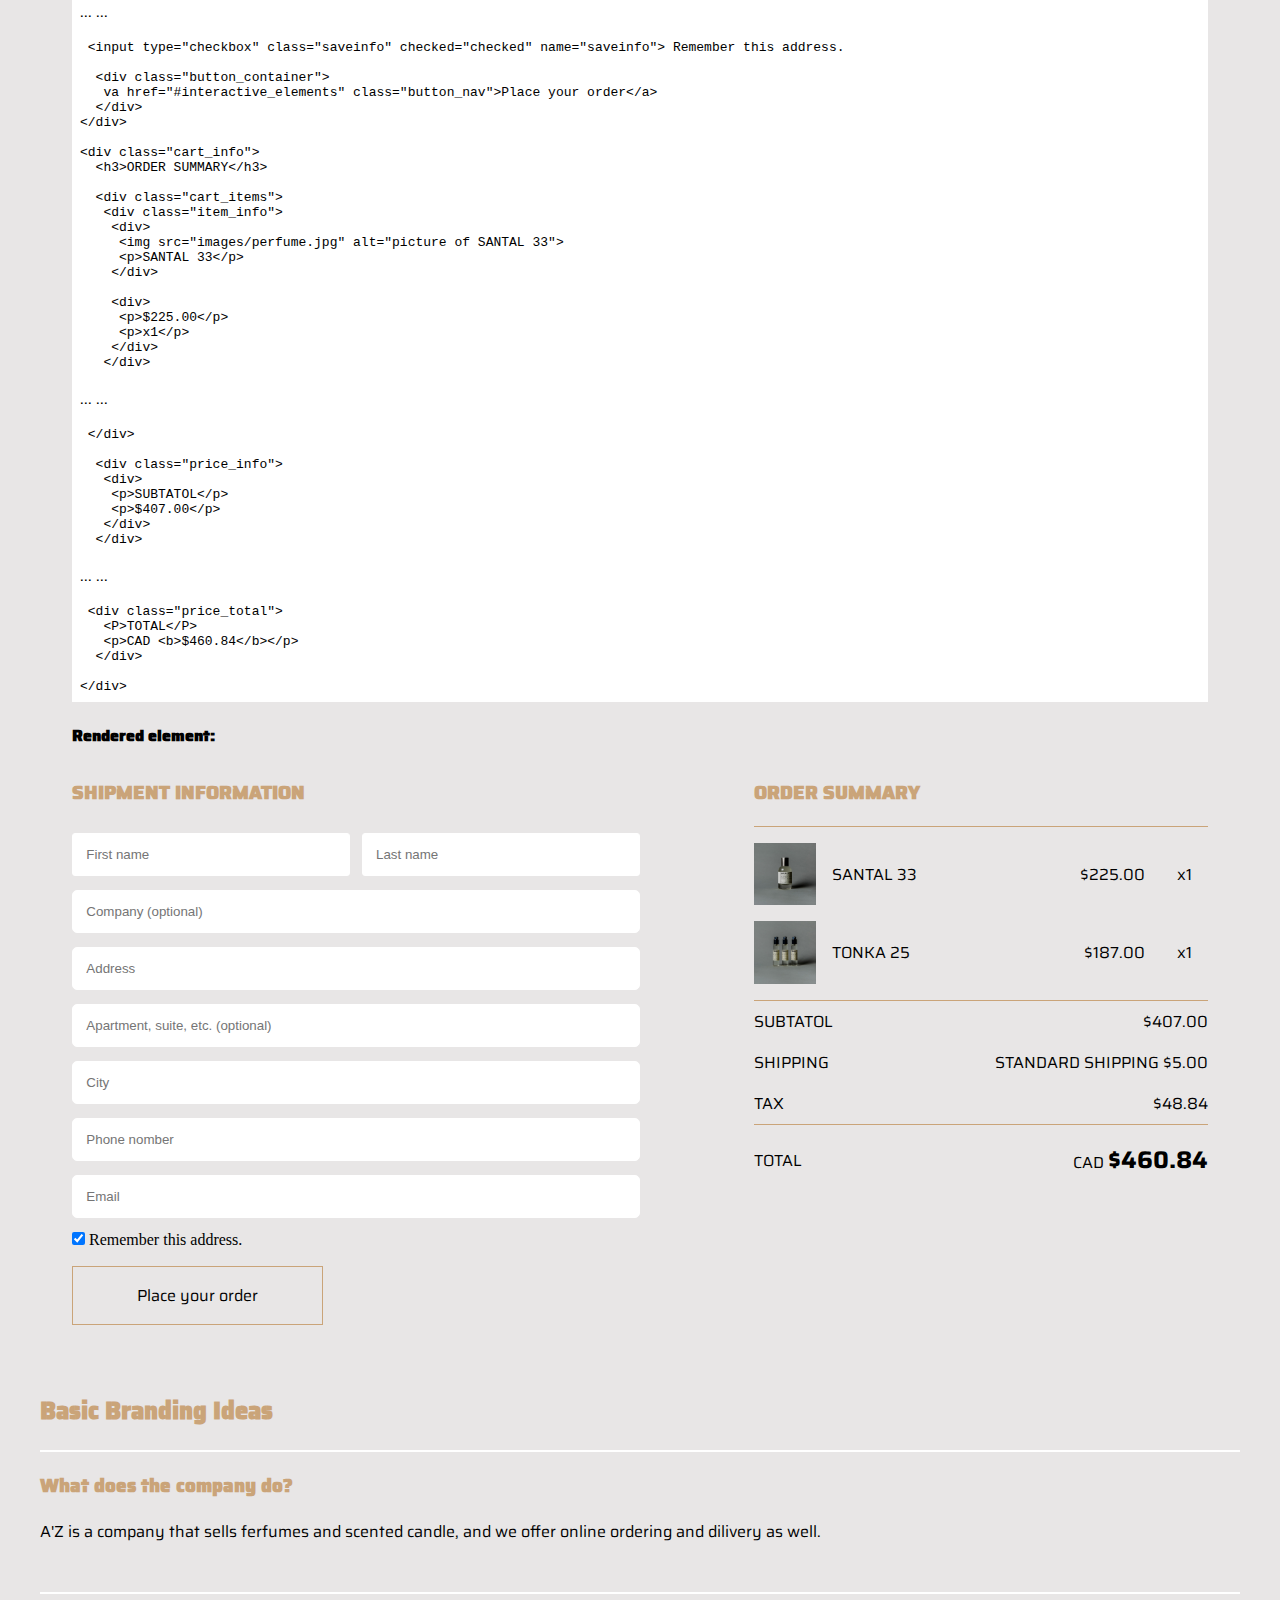
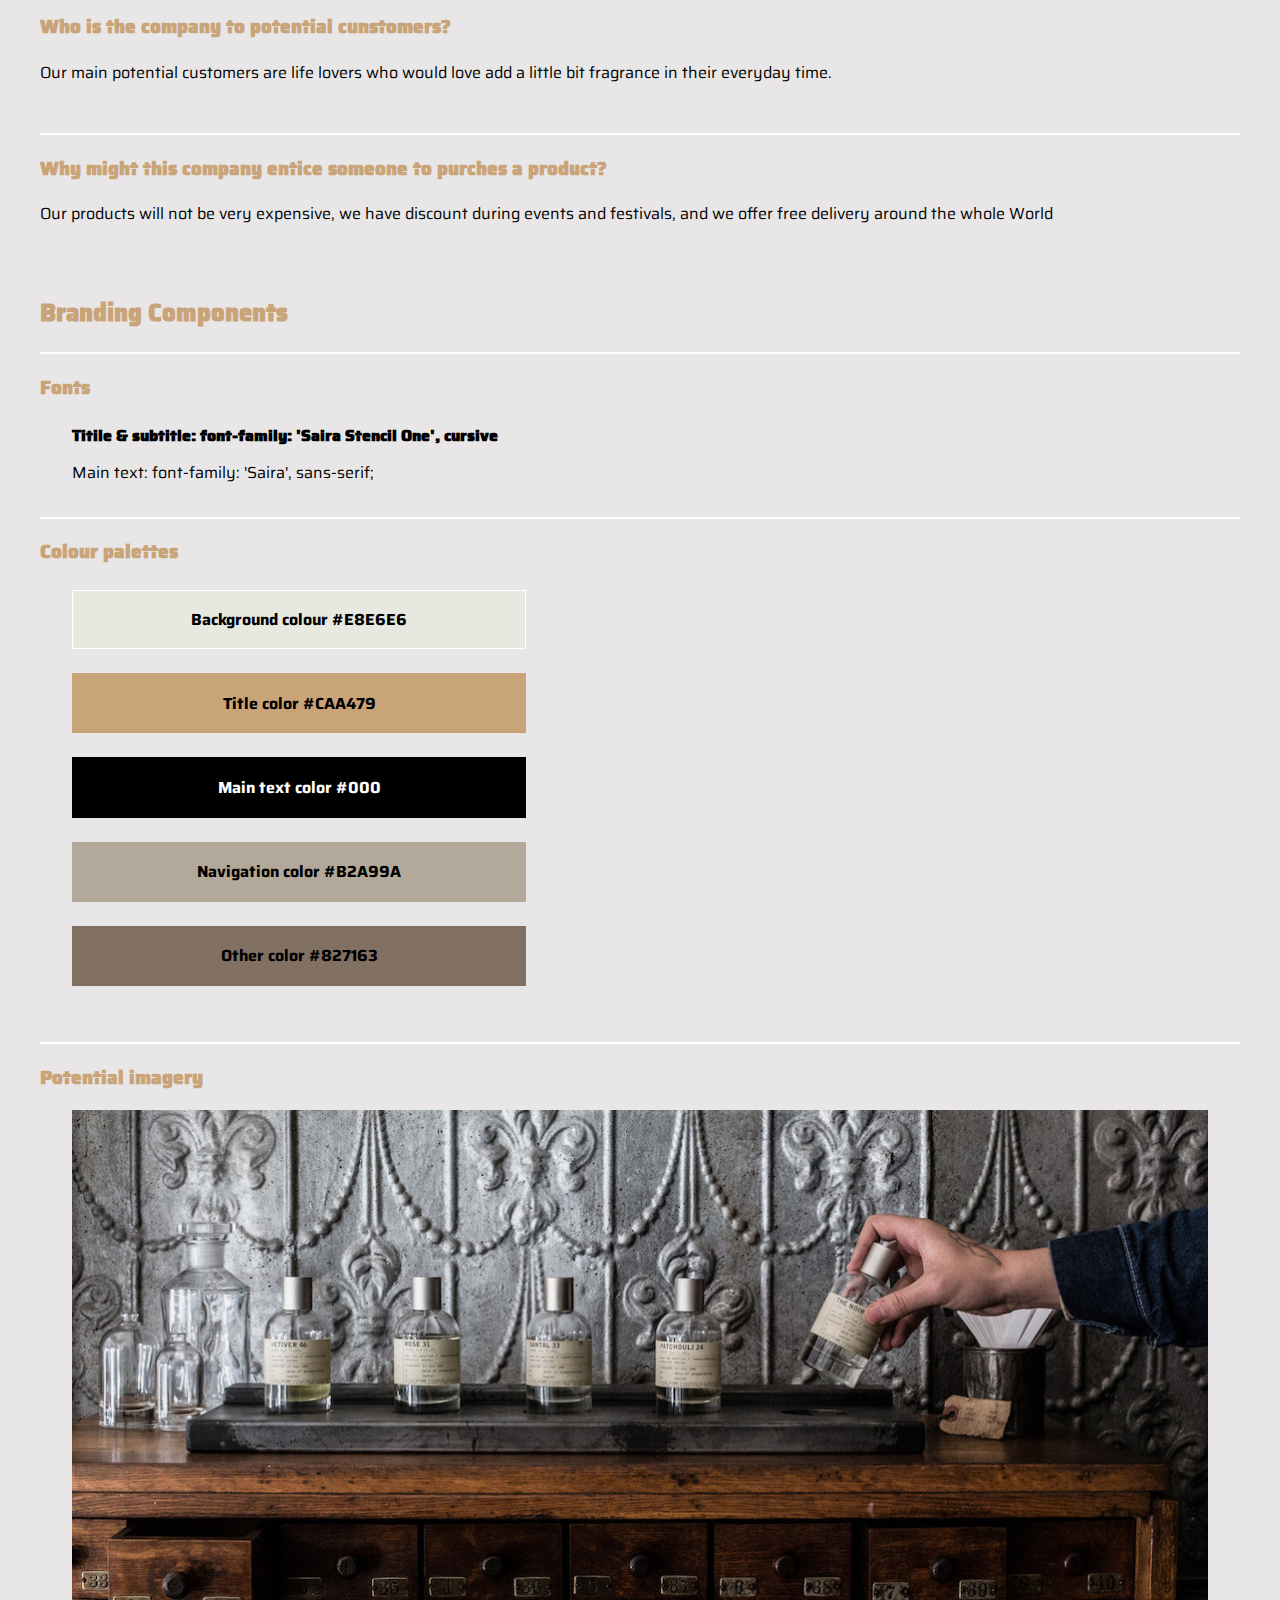
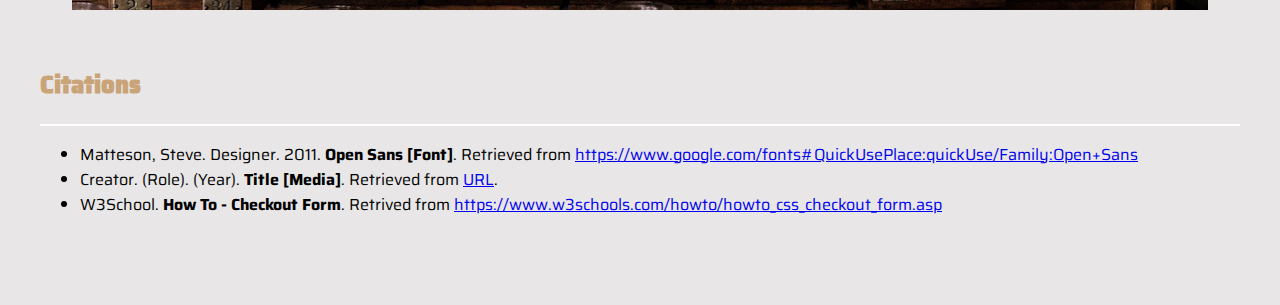
==== commit 8e0f92dc: "modify by Meng" ====
--- a/index.html
+++ b/index.html
@@ -718,11 +718,11 @@
 
         <div class="element_content">
           <div class="bkcolor">
-            <p>Background colour #E7E8E0</p>
+            <p>Background colour #E8E6E6</p>
           </div>
 
           <div class="othercolor red">
-            <p>Title color #DA0D02</p>
+            <p>Title color #CAA479</p>
           </div>
 
           <div class="othercolor black">
@@ -730,11 +730,11 @@
           </div>
 
           <div class="othercolor gray">
-            <p>Other color #7F7F7F</p>
+            <p>Navigation color #B2A99A</p>
           </div>
 
           <div class="othercolor white">
-            <p>Other color #fff</p>
+            <p>Other color #827163</p>
           </div>
 
         </div>
--- a/css/style.css
+++ b/css/style.css
@@ -0,0 +1,425 @@
+/*
+styling for the whole page------------
+*/
+*{
+	box-sizing: border-box;
+}
+
+body{
+	padding: 2rem;
+	background-color: #E8E6E6;
+}
+
+p,li{
+	font-family: 'Saira', sans-serif;
+}
+
+h1,h2,h3{
+	font-family: 'Saira Stencil One', cursive;
+	color: #CAA479;
+}
+
+h4{
+	font-family: 'Saira Stencil One', cursive;
+	/*border: 1px solid red;*/
+	margin-bottom: 1%;
+	padding-bottom: 0;
+}
+
+section.element {
+  padding-bottom: 2rem;
+  border-top-width: 0.15rem;
+  border-top-style: solid;
+  border-top-color: white;
+}
+
+div.element_content{
+	padding: 0 2em;
+}
+
+div.element_content>p{
+	/*border: 1px solid black;*/
+	margin: 0;
+}
+
+code {
+  background-color: #fff;
+  padding: 0.5rem;
+  display: block;
+}
+
+
+/*
+styling for the header part------------
+*/
+header{
+	margin-bottom: 10%;
+}
+nav.menu{
+	border-top: 3px solid #CAA479;
+	border-bottom: 3px solid #CAA479;
+	display: flex;
+	flex-wrap: wrap;
+	justify-content: space-between;
+	margin-top: 4em;
+}
+
+div.menu_item{
+	width: 25%;
+	height: 100%;
+	padding: 0.5em;
+	display: flex;
+	justify-content: center;
+}
+
+div.menu_item>a{
+	font-family: 'Saira Stencil One', cursive;
+	font-size: 1.5em;
+	text-decoration: none;
+	color: #CAA479;
+	background-color: rgba(0,0,0,0);
+	width: 100%;
+	height: 100%;
+	text-align: center;
+}
+
+div.menu_item:hover{
+	background-color: #CAA479;
+}
+
+div.menu_item>a:hover{
+	color: #E7E8E0;
+}
+
+nav.guide>a{
+	font-family: 'Saira', sans-serif;
+	color: #000;
+	margin-right: 1%;
+}
+
+nav.guide>a:hover{
+	color: #7F7F7F;
+}
+
+/*
+styling for INTERACTIVE ELEMENTS-----------
+*/
+
+/*in-text link part*/
+a.intext_link{
+	font-family: 'Saira', sans-serif;
+	color: #000;
+}
+
+a.intext_link:hover{
+	color: #7F7F7F;
+}
+
+/*default button part*/
+div.button_container{
+	margin-top: 2em;
+	margin-bottom: 2em;
+}
+
+a.button_nav{
+	text-decoration: none;
+	font-family: 'Saira', sans-serif;
+	border: 1px solid #CAA479;
+	padding: 1em 4em;
+	color: #000;
+}
+
+a.button_nav:hover{
+	font-weight: bold;
+	background-color: #CAA479;
+}
+
+/*submit&reset button part*/
+a.button_subres{
+	text-decoration: none;
+	font-family: 'Saira', sans-serif;
+	border: 2px solid #CAA479;
+	padding: 1em 3em;
+	color: black;
+}
+
+a.button_subres:hover{
+	font-weight: bold;
+	background-color: #CAA479;
+}
+
+/*text input and label part*/
+label{
+	font-family: 'Saira', sans-serif;
+	font-style: italic;
+	font-weight: bold;
+	color: #CAA479;
+}
+
+/*image link part*/
+img.img_link{
+	width: 100%;
+}
+
+/*4 headings part*/
+h1.level1{
+	font-size: 40px;
+	margin: 0;
+}
+
+/*products list part*/
+div.products_list{
+	display: flex;
+	justify-content: space-between;
+	flex-wrap: wrap;
+}
+
+div.single_product{
+	display: flex;
+	flex-direction: column;
+	align-items: center;
+	width: 20%;
+	margin-bottom: 10%;
+}
+
+div.pic_box{
+	width: 90%;
+}
+
+div.pic_box>img{
+	width: 100%;
+}
+
+div.mobile_cart{
+	display: none;
+}
+
+div.to_cart{
+	width: 80%;
+}
+
+div.to_cart>p{
+	text-align: center;
+	color: rgba(0,0,0,0);
+}
+
+div.to_cart:hover{
+	background-color: #CAA479;
+}
+
+div.to_cart>p:hover{
+	color: #fff;
+}
+
+
+/*payment form part*/
+div.card_info{
+	margin: 1.5rem 0;
+	width: 50%;
+}
+
+div.card_info>input.block{
+	padding: 1em;
+	margin: 0;
+	border: 0.5px solid #fff;
+	width: 100%;
+	border-radius: 3px;
+}
+
+/*checkout cart part*/
+div.checkout{
+	display: flex;
+	justify-content: space-between;
+	flex-wrap: wrap;
+}
+
+div.ship_info{
+	width: 50%;
+}
+
+input.half{
+	width:49%;
+	border-radius: 3px;
+}
+
+input.full{
+	width: 100%;
+	border-radius: 5px;
+}
+
+div.ship_info input{
+	padding: 1em;
+	margin: 0.5em 0;
+	border: 0.5px solid #fff;
+}
+
+div.fullname{
+	display: flex;
+	justify-content: space-between;
+}
+
+div.cart_info{
+	width: 40%;
+}
+
+div.cart_items{
+	border-top: 1.5px solid #CAA479;
+	border-bottom: 1.5px solid #CAA479;
+	
+}
+
+div.item_info{
+	display: flex;
+	justify-content: space-between;
+	margin: 1em 0;
+}
+
+div.item_info p{
+	margin: 0 1em;
+}
+
+div.item_info img{
+	width: 20%;
+}
+
+div.item_info>div{
+	display: flex;
+	align-items: center; 
+}
+
+div.price_info{
+	border-bottom: 1.5px solid #CAA479;
+}
+
+div.price_info>div, div.price_total{
+	display: flex;
+	justify-content: space-between;
+	align-items: center;
+}
+
+div.price_info p{
+	margin: 0.5em 0;
+}
+
+div.price_total b{
+	font-size: 1.5em;
+}
+
+div.place_order_mobile{
+	display: none;
+}
+
+/*branding components part*/
+div.bkcolor, div.othercolor{
+	width: 40%;
+	height: 4%;
+	margin: 1.5em 0;
+}
+
+div.othercolor{
+	padding: 0.1em 0;
+}
+
+div.bkcolor>p, div.othercolor>p{
+	text-align: center;
+	background-color: rgba(0,0,0,0);
+	font-weight: bold;
+}
+
+div.bkcolor{
+	border: 1px solid #fff;
+	background-color: #E7E8E0;
+}
+
+div.red{
+	background-color: #CAA479;
+}
+
+div.black{
+	background-color: #000;
+}
+
+div.black>p{
+	color: #fff;
+}
+
+div.gray{
+	background-color: #B2A99A;
+}
+
+div.white{
+	background-color: #827163;
+}
+
+/*potential imagery part*/
+img.potentialimg{
+	width: 100%;
+}
+
+
+/*STYLING FOR MOBILE VERSION*/
+@media only screen and (max-width: 900px){
+	/*header part*/
+	div.menu_item{
+		width: 50%;
+	}
+
+	/*product list part*/
+	div.single_product{
+		width: 45%;
+	}
+
+	div.to_cart{
+		display: none;
+	}
+
+	div.mobile_cart{
+		display: block;
+		width: 80%;
+		padding: 0.2em 0;
+		background-color: #DA0D02;
+	}
+
+	div.mobile_cart>p{
+		text-align: center;
+		color: #fff;
+		font-weight: bold;
+		margin: 0;
+	}
+
+
+	/*checkout part*/
+	div.checkout{
+		flex-direction: column;
+		align-items: center;
+	}
+
+	div.ship_info{
+		width: 80%;
+	}
+
+	div.cart_info{
+		width: 80%;
+	}
+
+	div.place_order{
+		display: none;
+	}
+
+	div.place_order_mobile{
+		display: block;
+	}
+}
+
+@media only screen and (max-width: 600px){
+
+	/*product list part*/
+	div.single_product{
+		width: 90%;
+	}
+
+	/*color palettes part*/
+	div.bkcolor, div.othercolor{
+		width: 80%;
+	}
+}